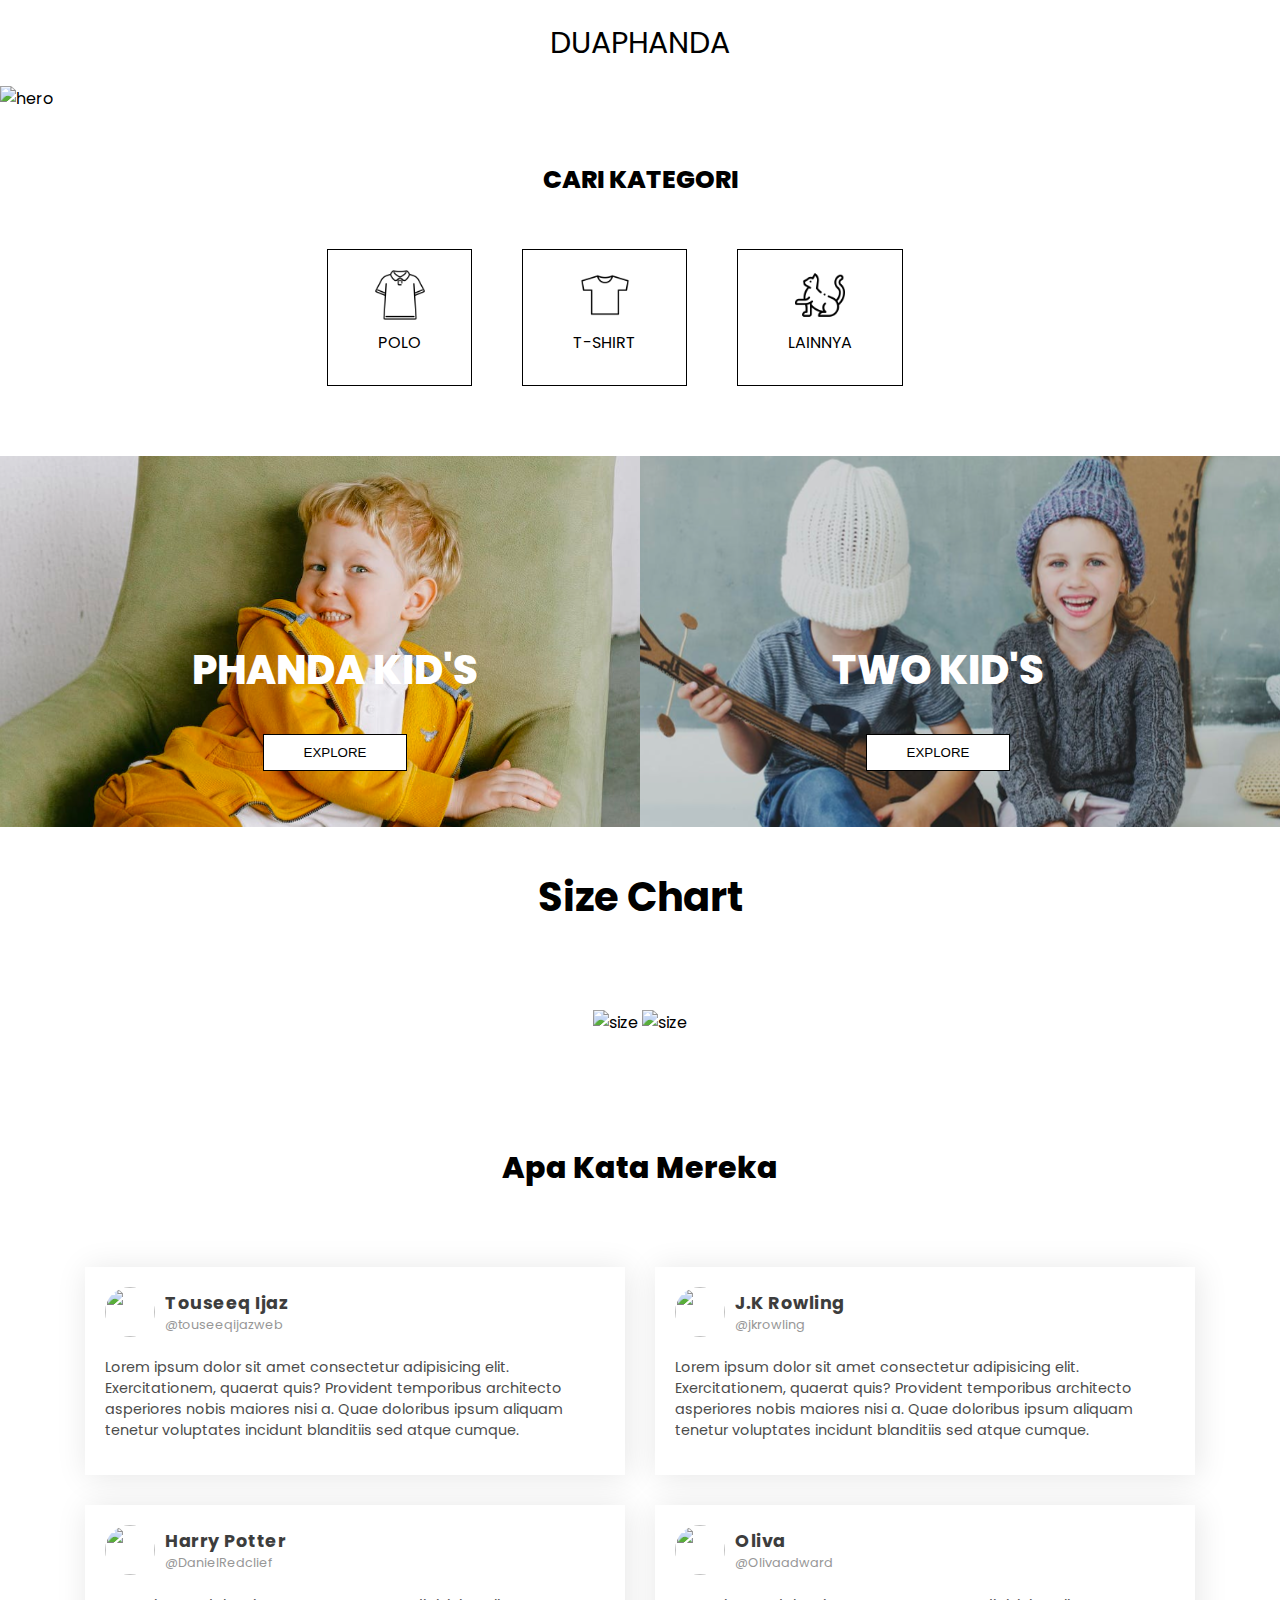
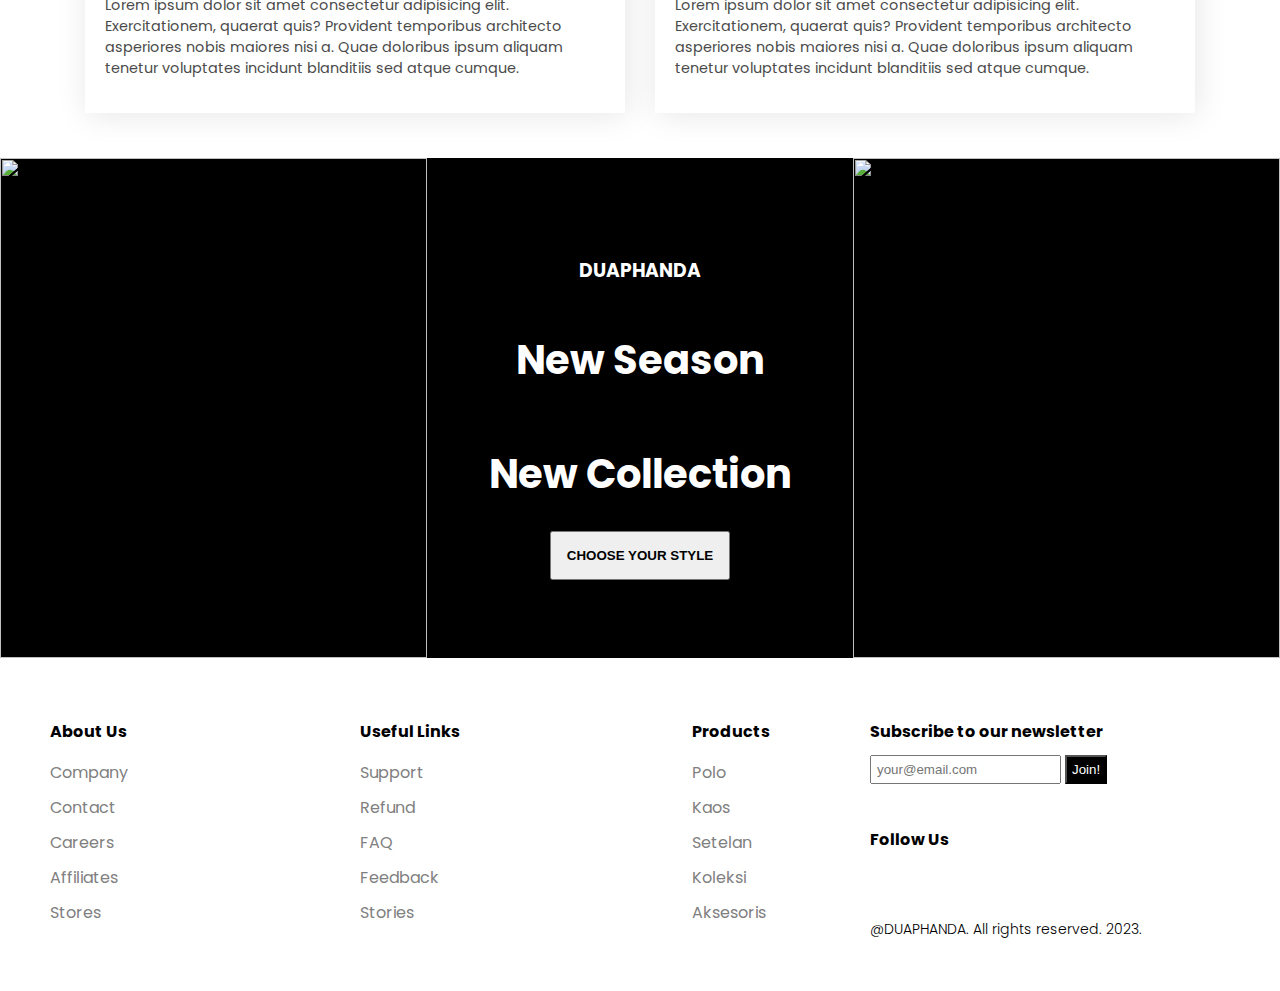
==== public/index.html @ f95400ec "change banner" ====
<!DOCTYPE html>
<html lang="en">

<head>
  <meta charset="UTF-8">
  <meta http-equiv="X-UA-Compatible" content="IE=edge">
  <meta name="viewport" content="width=device-width, initial-scale=1.0">
  <link rel="icon" type="image/png" href="./img/logo.png">
  <title>DUAPHANDA</title>
  <link rel="stylesheet" href="./app.css">
  <link rel="preconnect" href="https://fonts.googleapis.com">
  <link rel="preconnect" href="https://fonts.gstatic.com" crossorigin>
  <link href="https://fonts.googleapis.com/css2?family=Poppins:wght@100;200;300;400;500;600;700;800;900&display=swap"
    rel="stylesheet">
  <script src="https://kit.fontawesome.com/28b10db037.js" crossorigin="anonymous"></script>
</head>

<body>
  <!-- NAVBAR -->
  <section>
    <nav>
      <div class="navbar">
        <span class="nav-title">DUAPHANDA</span>
      </div>
    </nav>
  </section>

  <!-- HEADER -->
  <section>
    <header>
      <div class="hero">
        <a href="#gallery">
          <img src="./img/banner.svg" alt="hero" class="hero-img">
        </a>
      </div>
    </header>
  </section>

  <!-- CATEGORY -->
  <section>
    <div class="category">
      <span class="category-h1">CARI KATEGORI</span>
      <div class="category-wrap">
        <a href="./kategori/polo/polo.html">
          <div class="category-item">
            <img src="./img/icon/polo-shirt.png" alt="polo" class="category-img">
            <span class="category-title">POLO</span>
          </div>
        </a>
        <a href="./kategori/t-shirt/t-shirt.html">
          <div class="category-item">
            <img src="./img/icon/tshirt.png" alt="polo" class="category-img">
            <span class="category-title">T-SHIRT</span>
          </div>
        </a>
        <a href="./kategori/lainnya/lainnya.html">
          <div class="category-item">
            <img src="./img/icon/cat.png" alt="polo" class="category-img">
            <span class="category-title">LAINNYA</span>
          </div>
        </a>
      </div>
    </div>
  </section>

  <!-- GALLERY -->
  <section>
    <div class="gallery" id="gallery">
      <div class="gallery-wrap">
        <div class="gallery-1">
          <div class="btn-wrap uu">
            <h2 class="gallery-title phanda">PHANDA KID'S</h2>
            <a href="./phanda/phanda.html">
              <button class="gallery-btn">EXPLORE</button>
            </a>
          </div>
          <img src="./img/phanda.svg" alt="gallery1" class="gallery-img1">
        </div>
        <div class="gallery-1">
          <div class="btn-wrap">
            <h2 class="gallery-title two">TWO KID'S</h2>
            <a href="./twokids/twokids.html">
              <button class="gallery-btn">EXPLORE</button>
            </a>
          </div>
          <img src="./img/two.svg" alt="gallery2" class="gallery-img2">
        </div>
      </div>
    </div>
  </section>

  <section>
    <div class="size-cart">
      <h2 class="size-title">Size Chart</h2>
      <div class="size-wrap">
        <img src="http://houseofsmith.co.id/wp-content/uploads/2020/03/TEMPLATE-CHART-KAOS-1024x1024.jpg" alt="size"
          class="size-img">
        <img src="http://houseofsmith.co.id/wp-content/uploads/2020/03/TEMPLATE-CHART-KRUNECK.jpg" alt="size"
          class="size-img">
      </div>
    </div>
  </section>

  <section id="testimonials">
    <!--heading--->
    <div class="testimonial-heading">
      <h1>Apa Kata Mereka</h1>
    </div>
    <!--testimonials-box-container------>
    <div class="testimonial-box-container">
      <!--BOX-1-------------->
      <div class="testimonial-box">
        <!--top------------------------->
        <div class="box-top">
          <!--profile----->
          <div class="profile">
            <!--img---->
            <div class="profile-img">
              <img
                src="https://images.pexels.com/photos/1704488/pexels-photo-1704488.jpeg?auto=compress&cs=tinysrgb&w=1260&h=750&dpr=2" />
            </div>
            <!--name-and-username-->
            <div class="name-user">
              <strong>Touseeq Ijaz</strong>
              <span>@touseeqijazweb</span>
            </div>
          </div>
          <!--reviews------>
          <div class="reviews">
            <i class="fas fa-star"></i>
            <i class="fas fa-star"></i>
            <i class="fas fa-star"></i>
            <i class="fas fa-star"></i>
            <i class="far fa-star"></i>
            <!--Empty star-->
          </div>
        </div>
        <!--Comments---------------------------------------->
        <div class="client-comment">
          <p>Lorem ipsum dolor sit amet consectetur adipisicing elit. Exercitationem, quaerat quis? Provident
            temporibus architecto asperiores nobis maiores nisi a. Quae doloribus ipsum aliquam tenetur
            voluptates incidunt blanditiis sed atque cumque.</p>
        </div>
      </div>
      <!--BOX-2-------------->
      <div class="testimonial-box">
        <!--top------------------------->
        <div class="box-top">
          <!--profile----->
          <div class="profile">
            <!--img---->
            <div class="profile-img">
              <img
                src="https://images.pexels.com/photos/3314365/pexels-photo-3314365.jpeg?auto=compress&cs=tinysrgb&w=1260&h=750&dpr=2" />
            </div>
            <!--name-and-username-->
            <div class="name-user">
              <strong>J.K Rowling</strong>
              <span>@jkrowling</span>
            </div>
          </div>
          <!--reviews------>
          <div class="reviews">
            <i class="fas fa-star"></i>
            <i class="fas fa-star"></i>
            <i class="fas fa-star"></i>
            <i class="fas fa-star"></i>
            <i class="fas fa-star"></i>
            <!--Empty star-->
          </div>
        </div>
        <!--Comments---------------------------------------->
        <div class="client-comment">
          <p>Lorem ipsum dolor sit amet consectetur adipisicing elit. Exercitationem, quaerat quis? Provident
            temporibus architecto asperiores nobis maiores nisi a. Quae doloribus ipsum aliquam tenetur
            voluptates incidunt blanditiis sed atque cumque.</p>
        </div>
      </div>
      <!--BOX-3-------------->
      <div class="testimonial-box">
        <!--top------------------------->
        <div class="box-top">
          <!--profile----->
          <div class="profile">
            <!--img---->
            <div class="profile-img">
              <img
                src="https://images.pexels.com/photos/5902751/pexels-photo-5902751.jpeg?auto=compress&cs=tinysrgb&w=1260&h=750&dpr=2" />
            </div>
            <!--name-and-username-->
            <div class="name-user">
              <strong>Harry Potter</strong>
              <span>@DanielRedclief</span>
            </div>
          </div>
          <!--reviews------>
          <div class="reviews">
            <i class="fas fa-star"></i>
            <i class="fas fa-star"></i>
            <i class="fas fa-star"></i>
            <i class="fas fa-star"></i>
            <i class="far fa-star"></i>
            <!--Empty star-->
          </div>
        </div>
        <!--Comments---------------------------------------->
        <div class="client-comment">
          <p>Lorem ipsum dolor sit amet consectetur adipisicing elit. Exercitationem, quaerat quis? Provident
            temporibus architecto asperiores nobis maiores nisi a. Quae doloribus ipsum aliquam tenetur
            voluptates incidunt blanditiis sed atque cumque.</p>
        </div>
      </div>
      <!--BOX-4-------------->
      <div class="testimonial-box">
        <!--top------------------------->
        <div class="box-top">
          <!--profile----->
          <div class="profile">
            <!--img---->
            <div class="profile-img">
              <img
                src="https://images.pexels.com/photos/14245143/pexels-photo-14245143.jpeg?auto=compress&cs=tinysrgb&w=1260&h=750&dpr=2" />
            </div>
            <!--name-and-username-->
            <div class="name-user">
              <strong>Oliva</strong>
              <span>@Olivaadward</span>
            </div>
          </div>
          <!--reviews------>
          <div class="reviews">
            <i class="fas fa-star"></i>
            <i class="fas fa-star"></i>
            <i class="fas fa-star"></i>
            <i class="fas fa-star"></i>
            <i class="far fa-star"></i>
            <!--Empty star-->
          </div>
        </div>
        <!--Comments---------------------------------------->
        <div class="client-comment">
          <p>Lorem ipsum dolor sit amet consectetur adipisicing elit. Exercitationem, quaerat quis? Provident
            temporibus architecto asperiores nobis maiores nisi a. Quae doloribus ipsum aliquam tenetur
            voluptates incidunt blanditiis sed atque cumque.</p>
        </div>
      </div>
    </div>
  </section>

  <section>
    <div class="newSeason">
      <div class="nsItem">
        <img
          src="https://images.unsplash.com/photo-1525507119028-ed4c629a60a3?ixlib=rb-4.0.3&ixid=MnwxMjA3fDB8MHxwaG90by1wYWdlfHx8fGVufDB8fHx8&auto=format&fit=crop&w=870&q=80"
          alt="" class="nsImg">
      </div>
      <div class="nsItem">
        <h3 class="nsTitleSm">DUAPHANDA</h3>
        <h1 class="nsTitle">New Season</h1>
        <h1 class="nsTitle">New Collection</h1>
        <a href="#gallery">
          <button class="nsButton">CHOOSE YOUR STYLE</button>
        </a>
      </div>
      <div class="nsItem">
        <img
          src="https://images.unsplash.com/photo-1504198458649-3128b932f49e?ixlib=rb-4.0.3&ixid=MnwxMjA3fDB8MHxwaG90by1wYWdlfHx8fGVufDB8fHx8&auto=format&fit=crop&w=687&q=80"
          alt="" class="nsImg">
      </div>
    </div>
  </section>


  <section>
    <footer>
      <div class="footerLeft">
        <!-- <div class="footerMenu wpa">
                    <h1 class="fMenuTitle">Cotton Kids</h1>
                    <span class="fList">CottonKids merupakan produk retail fashion khusus untuk anak-anak.Didirikan oleh
                        Athakyn Group yang berlokasi di Kediri, Jawa Timur. Kami membawa konsep "katun sebagai pakaian
                        harian untuk anak-anak"
                    </span>
                </div> -->
        <div class="footerMenu">
          <h1 class="fMenuTitle">About Us</h1>
          <ul class="fList">
            <li class="fListItem">Company</li>
            <li class="fListItem">Contact</li>
            <li class="fListItem">Careers</li>
            <li class="fListItem">Affiliates</li>
            <li class="fListItem">Stores</li>
          </ul>
        </div>
        <div class="footerMenu">
          <h1 class="fMenuTitle">Useful Links</h1>
          <ul class="fList">
            <li class="fListItem">Support</li>
            <li class="fListItem">Refund</li>
            <li class="fListItem">FAQ</li>
            <li class="fListItem">Feedback</li>
            <li class="fListItem">Stories</li>
          </ul>
        </div>
        <div class="footerMenu">
          <h1 class="fMenuTitle">Products</h1>
          <ul class="fList">
            <li class="fListItem">Polo</li>
            <li class="fListItem">Kaos</li>
            <li class="fListItem">Setelan</li>
            <li class="fListItem">Koleksi</li>
            <li class="fListItem">Aksesoris</li>
          </ul>
        </div>
      </div>
      <div class="footerRight">
        <div class="footerRightMenu">
          <h1 class="fMenuTitle">Subscribe to our newsletter</h1>
          <div class="fMail">
            <input type="text" placeholder="your@email.com" class="fInput">
            <button class="fButton">Join!</button>
          </div>
        </div>
        <div class="footerRightMenu">
          <h1 class="fMenuTitle">Follow Us</h1>
          <div class="fIcons">
            <i class="fa-brands fa-facebook fIcon"></i>
            <i class="fa-brands fa-twitter fIcon"></i>
            <i class="fa-brands fa-instagram fIcon"></i>
            <i class="fa-brands fa-whatsapp fIcon"></i>
          </div>
        </div>
        <div class="footerRightMenu">
          <span class="copyright">@DUAPHANDA. All rights reserved. 2023.</span>
        </div>
      </div>
    </footer>
  </section>

  <script src="./app.js"></script>
</body>

</html>
---- public/app.css ----
html {
    scroll-behavior: smooth;
}

body {
    font-family: 'Poppins', sans-serif;
    padding: 0;
    margin: 0;
}

nav {
    background: #fff;
    color: #000;
    padding: 20px 50px;
}

a {
    text-decoration: none;
    color: #000;
}

.navbar {
    display: flex;
    align-items: center;
    justify-content: center;
}

.nav-title {
    font-weight: 400;
    font-size: 30px;
}

.hero-img {
    width: 100%;
    cursor: pointer;
    margin-top: -200px;
    z-index: 1;
}

.category {
    padding: 50px;
    text-align: center;
    margin-bottom: 20px;
}

.category-wrap {
    display: flex;
    align-items: center;
    justify-content: center;
    margin-top: 50px;
}

.category-item {
    display: flex;
    flex-direction: column;
    align-items: center;
    justify-content: center;
    padding: 20px 40px;
    border: 1px solid #000;
    margin-right: 50px;
    cursor: pointer;
}

.category-img {
    height: 50px;
    width: 50px;
}

.category-h1 {
    font-size: 25px;
    font-weight: 800;
}

.category-title {
    padding: 10px;
}

.gallery-wrap {
    display: flex;
    justify-content: space-between;
}

.gallery-img1,
.gallery-img2 {
    width: 100%;
    height: auto;
}

.btn-wrap {
    position: absolute;
    top: 40%;
    left: 30%;
    display: flex;
    flex-direction: column;
    align-items: center;
}

.gallery-btn {
    padding: 10px 40px;
    background-color: #fff;
    color: #000;
    cursor: pointer;
    border: 1px solid #000;
}

.gallery-btn:hover {
    background-color: #000;
    color: #fff;
    transition: all 0.5s ease;
}

.gallery-1 {
    position: relative;
}

.gallery-title {
    font-size: 40px;
    font-weight: 800;
    color: #fff;
}

.newSeason {
    display: flex;
}

.nsItem {
    flex: 1;
    background-color: black;
    color: white;
    display: flex;
    flex-direction: column;
    align-items: center;
    justify-content: center;
    text-align: center;
}

.nsImg {
    width: 100%;
    height: 500px;
}

.nsTitle {
    font-size: 40px;
}

.nsButton {
    padding: 15px;
    font-weight: 600;
    cursor: pointer;
}

#testimonials {
    display: flex;
    justify-content: center;
    align-items: center;
    flex-direction: column;
    width: 100%;
    margin-bottom: 30px;
}

.testimonial-heading {
    margin: 30px 0px;
    padding: 10px 20px;
    display: flex;
    flex-direction: column;
    justify-content: center;
    align-items: center;
}

.testimonial-heading h1 {
    font-size: 30px;
    font-weight: 800;
    color: #000;
}

.testimonial-heading span {
    font-size: 1.3rem;
    color: #252525;
    margin-bottom: 10px;
    letter-spacing: 2px;
    text-transform: uppercase;
}

.testimonial-box-container {
    display: flex;
    justify-content: center;
    align-items: center;
    flex-wrap: wrap;
    width: 100%;
}

.testimonial-box {
    width: 500px;
    box-shadow: 2px 2px 30px rgba(0, 0, 0, 0.1);
    background-color: #ffffff;
    padding: 20px;
    margin: 15px;
    cursor: pointer;
}

.profile-img {
    width: 50px;
    height: 50px;
    border-radius: 50%;
    overflow: hidden;
    margin-right: 10px;
}

.profile-img img {
    width: 100%;
    height: 100%;
    object-fit: cover;
    object-position: center;
}

.profile {
    display: flex;
    align-items: center;
}

.name-user {
    display: flex;
    flex-direction: column;
}

.name-user strong {
    color: #3d3d3d;
    font-size: 1.1rem;
    letter-spacing: 0.5px;
}

.name-user span {
    color: #979797;
    font-size: 0.8rem;
}

.reviews {
    color: #f9d71c;
}

.box-top {
    display: flex;
    justify-content: space-between;
    align-items: center;
    margin-bottom: 20px;
}

.client-comment p {
    font-size: 0.9rem;
    color: #4b4b4b;
}

.testimonial-box:hover {
    transform: translateY(-10px);
    transition: all ease 0.3s;
}

@media(max-width:1060px) {
    .testimonial-box {
        width: 45%;
        padding: 10px;
    }
}

@media(max-width:790px) {
    .testimonial-box {
        width: 100%;
    }

    .testimonial-heading h1 {
        font-size: 1.4rem;
    }
}

@media(max-width:340px) {
    .box-top {
        flex-wrap: wrap;
        margin-bottom: 10px;
    }

    .reviews {
        margin-top: 10px;
    }
}

::selection {
    color: #ffffff;
    background-color: #252525;
}


footer {
    display: flex;
}

.footerLeft {
    flex: 2;
    display: flex;
    justify-content: space-between;
    padding: 50px;
    width: 100px;
}

.wpa {
    width: 40%;
}

.fMenuTitle {
    font-size: 16px;
}

.fList {
    padding: 0;
    list-style: none;
}

.fListItem {
    margin-bottom: 10px;
    color: gray;
    cursor: pointer;
}

.footerRight {
    flex: 1;
    padding: 50px;
    display: flex;
    flex-direction: column;
    justify-content: space-between;
}

.fInput {
    padding: 5px;
}

.fButton {
    padding: 5px;
    background-color: black;
    color: white;
}

.fIcons {
    display: flex;
}

.fIcon {
    width: 20px;
    height: 20px;
    margin-right: 10px;
}

.copyright {
    font-weight: 300;
    font-size: 14px;
}

.size-img {
    width: 600px;
    height: 600px;
}

.size-title {
    font-size: 40px;
}

.size-wrap {
    padding: 50px;
}

.size-cart {
    align-items: center;
    text-align: center;
}

/* MEDIA QUERY */
@media screen and (max-width:480px) {
    nav {
        padding: 10px;
        position: fixed;
        top: 0;
        left: 0;
        width: 100%;
        z-index: 9999;
    }

    .nav-title {
        font-size: 20px;
    }

    .hero-img {
        margin-top: 40px;
    }

    .category {
        text-align: center;
    }

    .category-h1 {
        font-size: 20px;
        font-weight: 800;
    }

    .category-wrap {
        display: grid;
        grid-template-columns: 1fr;
        align-items: center;
        justify-content: center;
        width: 100%;
        margin-top: 0;
    }

    .category-img {
        height: 40px;
        width: 40px;
    }

    .category-item {
        padding: 15px;
        margin-top: 20px;
        margin-right: 0;
    }

    .gallery-wrap {
        display: flex;
        flex-direction: column;
    }

    .gallery-title,
    .size-title {
        font-size: 30px;
    }

    .btn-wrap {
        top: 20%;
    }

    .uu {
        left: 23%;
    }

    .size-img {
        width: 300px;
        height: 300px;
    }

    .newSeason {
        flex-direction: column;
    }

    .nsItem:nth-child(2) {
        padding: 50px;
    }

    footer {
        flex-direction: column;
        align-items: center;
    }

    .footerLeft {
        padding: 20px;
        width: 90%;
    }

    .footerRight {
        padding: 20px;
        width: 90%;
        align-items: center;
        background-color: whitesmoke;
    }
}
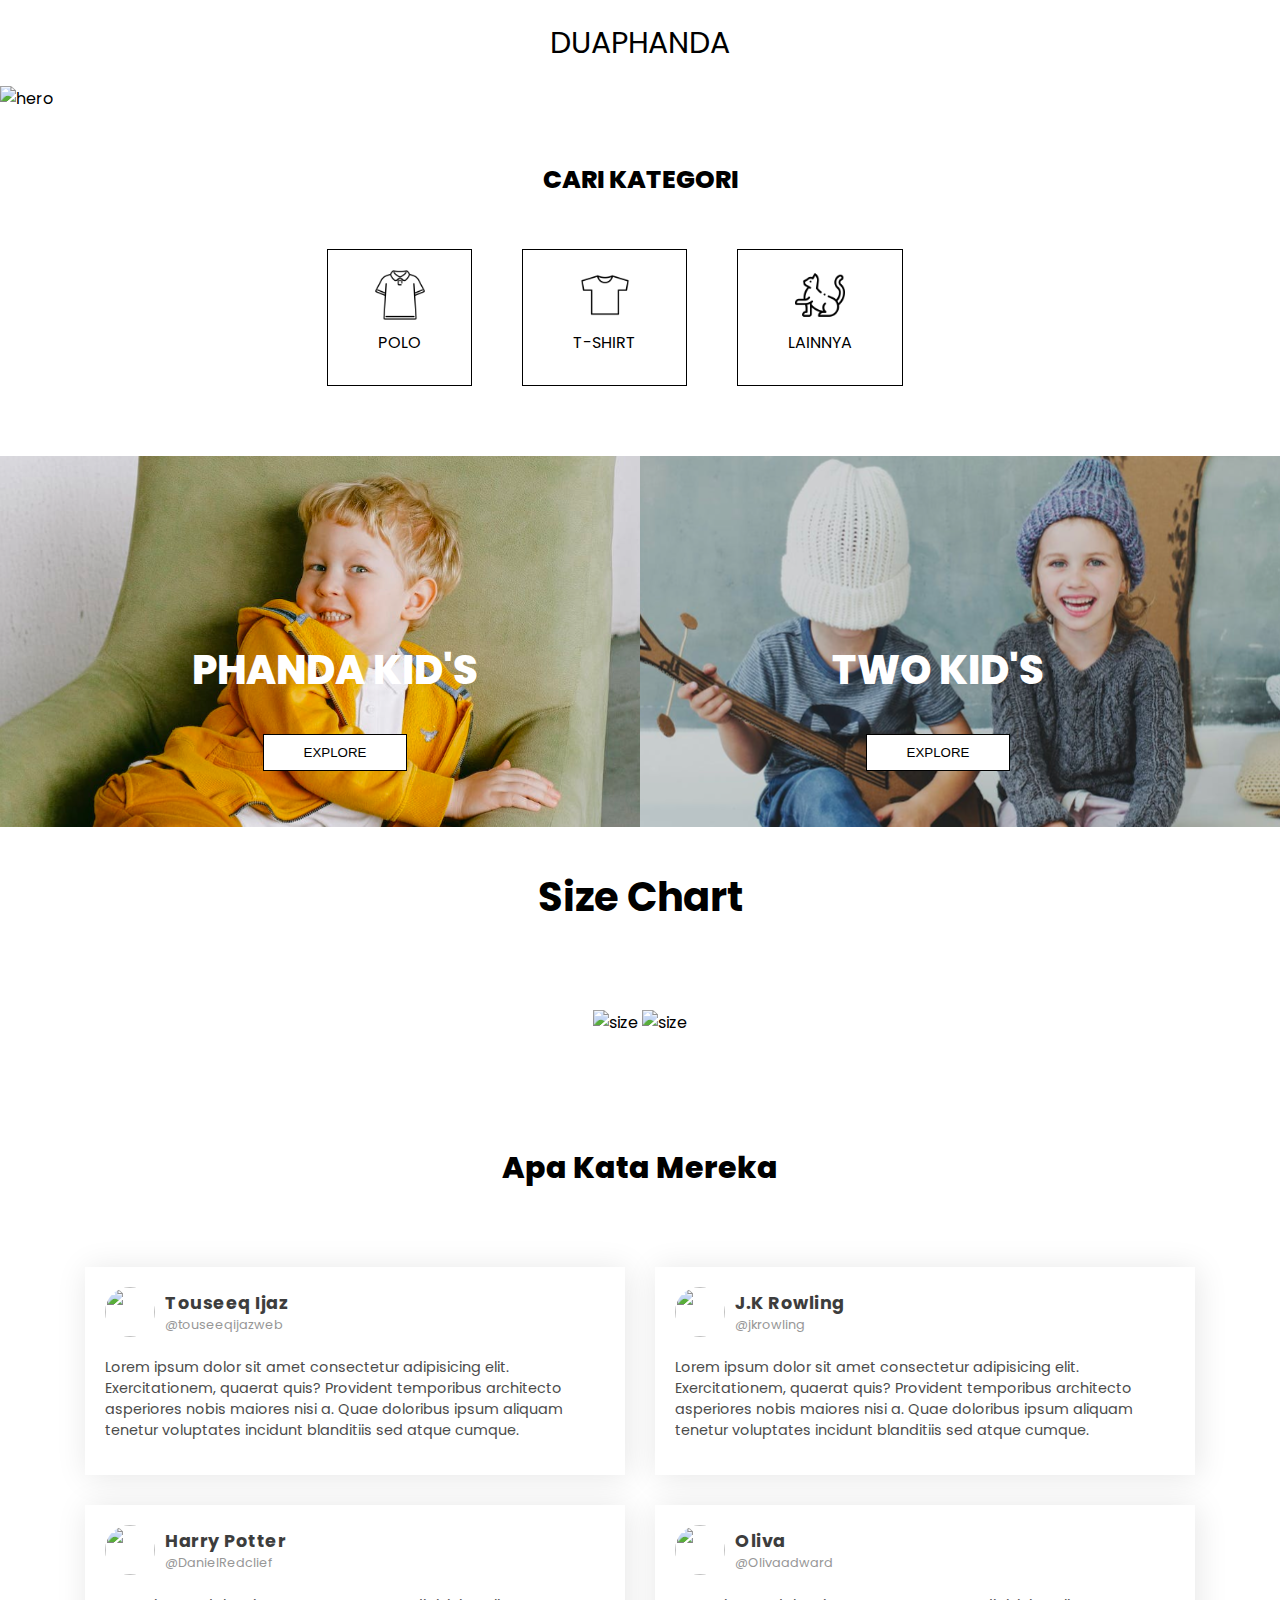
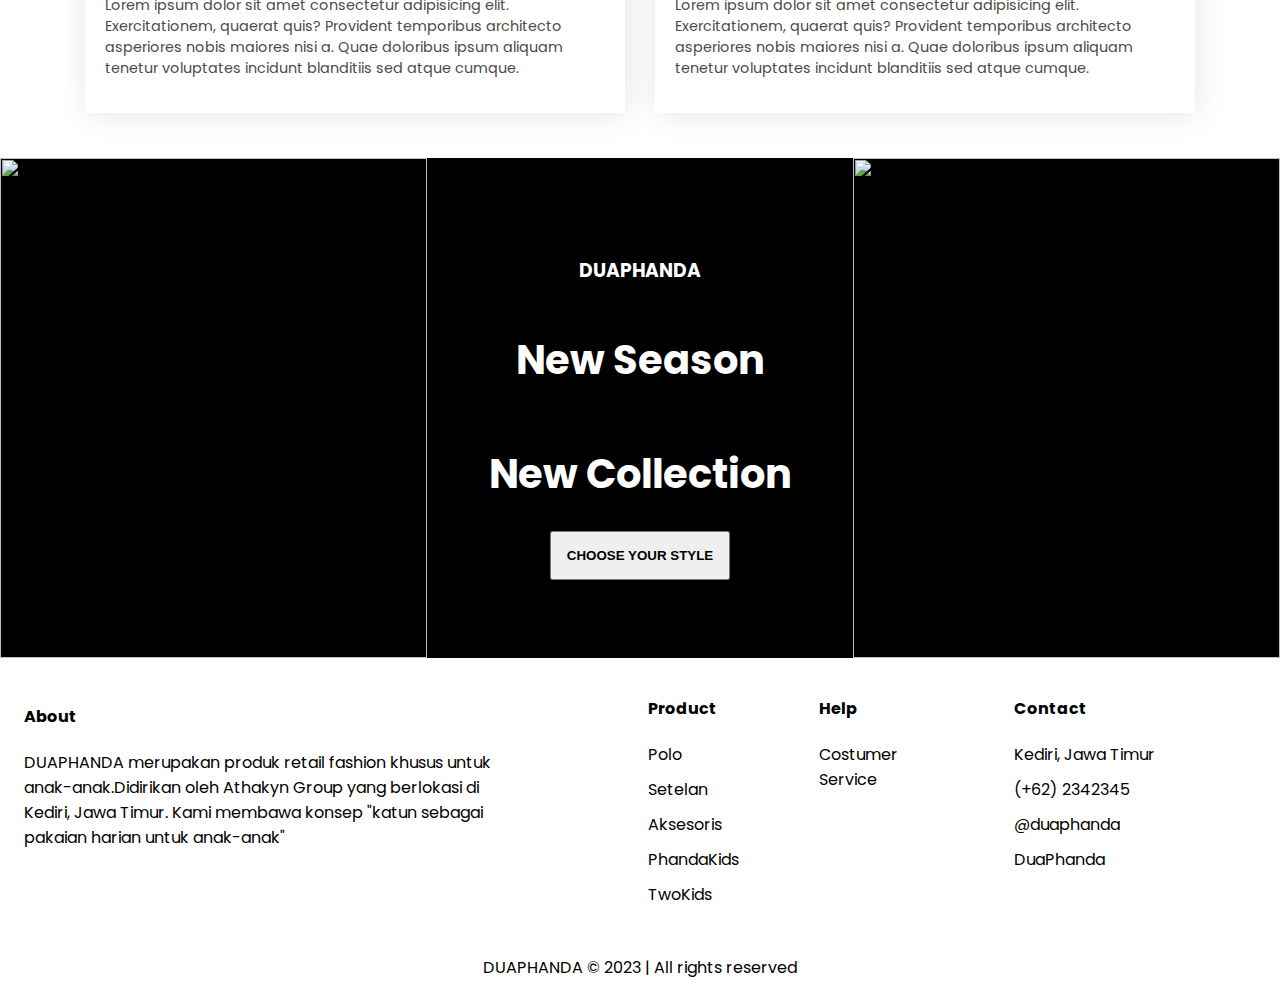
==== commit 7fce6faf: "change footer" ====
--- a/public/index.html
+++ b/public/index.html
@@ -271,17 +271,17 @@
   </section>
 
 
-  <section>
-    <footer>
-      <div class="footerLeft">
-        <!-- <div class="footerMenu wpa">
+  <!-- <section>
+    <footer> -->
+      <!-- <div class="footerLeft"> -->
+      <!-- <div class="footerMenu wpa">
                     <h1 class="fMenuTitle">Cotton Kids</h1>
                     <span class="fList">CottonKids merupakan produk retail fashion khusus untuk anak-anak.Didirikan oleh
                         Athakyn Group yang berlokasi di Kediri, Jawa Timur. Kami membawa konsep "katun sebagai pakaian
                         harian untuk anak-anak"
                     </span>
                 </div> -->
-        <div class="footerMenu">
+      <!-- <div class="footerMenu">
           <h1 class="fMenuTitle">About Us</h1>
           <ul class="fList">
             <li class="fListItem">Company</li>
@@ -332,9 +332,86 @@
         <div class="footerRightMenu">
           <span class="copyright">@DUAPHANDA. All rights reserved. 2023.</span>
         </div>
+      </div> -->
+      <!-- <div class="footerr">
+
+        <div class="footer-item1">
+          <h1 class="footer-title">Tentang Kami</h1>
+          <span class="footer-desc">
+            DUAPHANDA merupakan produk retail fashion khusus untuk anak-anak.Didirikan oleh
+            Athakyn Group yang berlokasi di Kediri, Jawa Timur. Kami membawa konsep "katun sebagai pakaian
+            harian untuk anak-anak"
+          </span>
+        </div>
+
+        <div class="footer-item">
+          <h1 class="footer-title">Product</h1>
+          <ul class="f-list">
+            <li class="f-item">Polo</li>
+            <li class="f-item">Setelan</li>
+            <li class="f-item">Aksesoris</li>
+            <li class="f-item">TwoKids</li>
+            <li class="f-item">PhandaKids</li>
+          </ul>
+        </div>
+
+        <div class="footer-item">
+          <h1 class="footer-title">Kontak</h1>
+          <ul class="f-list">
+            <li class="f-item">Instagram</li>
+            <li class="f-item">Facebook</li>
+            <li class="f-item">Tiktok</li>
+          </ul>
+        </div>
+
       </div>
     </footer>
-  </section>
+  </section> -->
+
+  <section>
+    <footer>
+      <div class="container">
+        <div class="row">
+          <div class="col-4">
+            <h4>About</h4>
+            <p> DUAPHANDA merupakan produk retail fashion khusus untuk anak-anak.Didirikan oleh
+              Athakyn Group yang berlokasi di Kediri, Jawa Timur. Kami membawa konsep "katun sebagai pakaian
+              harian untuk anak-anak"</p>
+          </div>
+          <div class="col-wrap">
+            <div class="col-2 m-2">
+              <h4>Product</h4>
+              <ul class="f-list">
+                <li f-itemm>Polo</li>
+                <li f-itemm>Setelan</li>
+                <li f-itemm>Aksesoris</li>
+                <li f-itemm>PhandaKids</li>
+                <li f-itemm>TwoKids</li>
+              </ul>
+            </div>
+            <div class="col-2 m-2 ml-2">
+              <h4>Help</h4>
+              <ul class="f-list">
+                <li f-itemm>Costumer Service</li>
+              </ul>
+            </div>
+          </div>
+          <div class="col-2 m-2">
+            <h4>Contact</h4>
+            <ul class="f-list">
+              <li f-itemm><i class="fa-sharp fa-solid fa-location-dot"></i> <span class="foot-txt">Kediri, Jawa Timur</span></li>
+              <li f-itemm><i class="fa-brands fa-whatsapp"></i> <span class="foot-txt">(+62) 2342345</span></li>
+              <li f-itemm><i class="fa-brands fa-instagram"></i> <span class="foot-txt">@duaphanda</span></li>
+              <li f-itemm><i class="fa-brands fa-facebook"></i> <span class="foot-txt">DuaPhanda</span></li>
+            </ul>
+          </div>
+        </div>
+      </div>
+    </footer>
+  </section>
+  <div class="copy-r">
+    <p>DUAPHANDA &copy; 2023 | All rights reserved</p>
+  </div>
 
   <script src="./app.js"></script>
 </body>
--- a/public/app.css
+++ b/public/app.css
@@ -17,6 +17,14 @@
 a {
     text-decoration: none;
     color: #000;
+}
+
+ul {
+    list-style: none;
+}
+
+li {
+    margin-bottom: 10px;
 }
 
 .navbar {
@@ -289,16 +297,16 @@
 }
 
 
-footer {
-    display: flex;
-}
-
-.footerLeft {
+/* footer {
+    display: flex;
+} */
+
+/* .footerLeft {
     flex: 2;
     display: flex;
     justify-content: space-between;
     padding: 50px;
-    width: 100px;
+    width: 50px;
 }
 
 .wpa {
@@ -351,6 +359,66 @@
 .copyright {
     font-weight: 300;
     font-size: 14px;
+} */
+
+/* .footerr {
+    padding: 50px 50px 80px;
+    display: flex;
+    justify-content: space-between;
+}
+
+.footer-item1 {
+    width: 33%;
+}
+
+.f-list{
+    padding: 0;
+} */
+
+
+footer {
+    background-color: #fff;
+    color: #000;
+    padding: 1em;
+}
+
+.container {
+    width: 100%;
+    margin: 0 auto;
+}
+
+.row {
+    width: 100%;
+    display: flex;
+    flex-wrap: wrap;
+    justify-content: space-between;
+}
+
+.col-wrap {
+    display: flex;
+    width: 20%;
+    justify-content: space-between;
+    flex-basis: 20%;
+}
+
+.col-2 {
+    flex-basis: 20%;
+    padding: 0;
+}
+
+.col-4 {
+    flex-basis: 40%;
+    padding: 0.5em;
+}
+
+.copy-r {
+    width: 100%;
+    text-align: center;
+    color: #000;
+}
+
+.f-list {
+    padding: 0;
 }
 
 .size-img {
@@ -450,7 +518,7 @@
         padding: 50px;
     }
 
-    footer {
+    /* footer {
         flex-direction: column;
         align-items: center;
     }
@@ -465,5 +533,31 @@
         width: 90%;
         align-items: center;
         background-color: whitesmoke;
+    } */
+    .container {
+        max-width: 100%;
+        padding: 0;
+    }
+
+    .col-2,
+    .col-4 {
+        flex-basis: 100%;
+    }
+
+    .col-wrap {
+        display: flex;
+        justify-content: space-between;
+    }
+
+    .m-2 {
+        padding: 0.5em;
+    }
+
+    .ml-2 {
+        margin-left: 50px;
+    }
+
+    .foot-txt {
+        margin-left: 10px;
     }
 }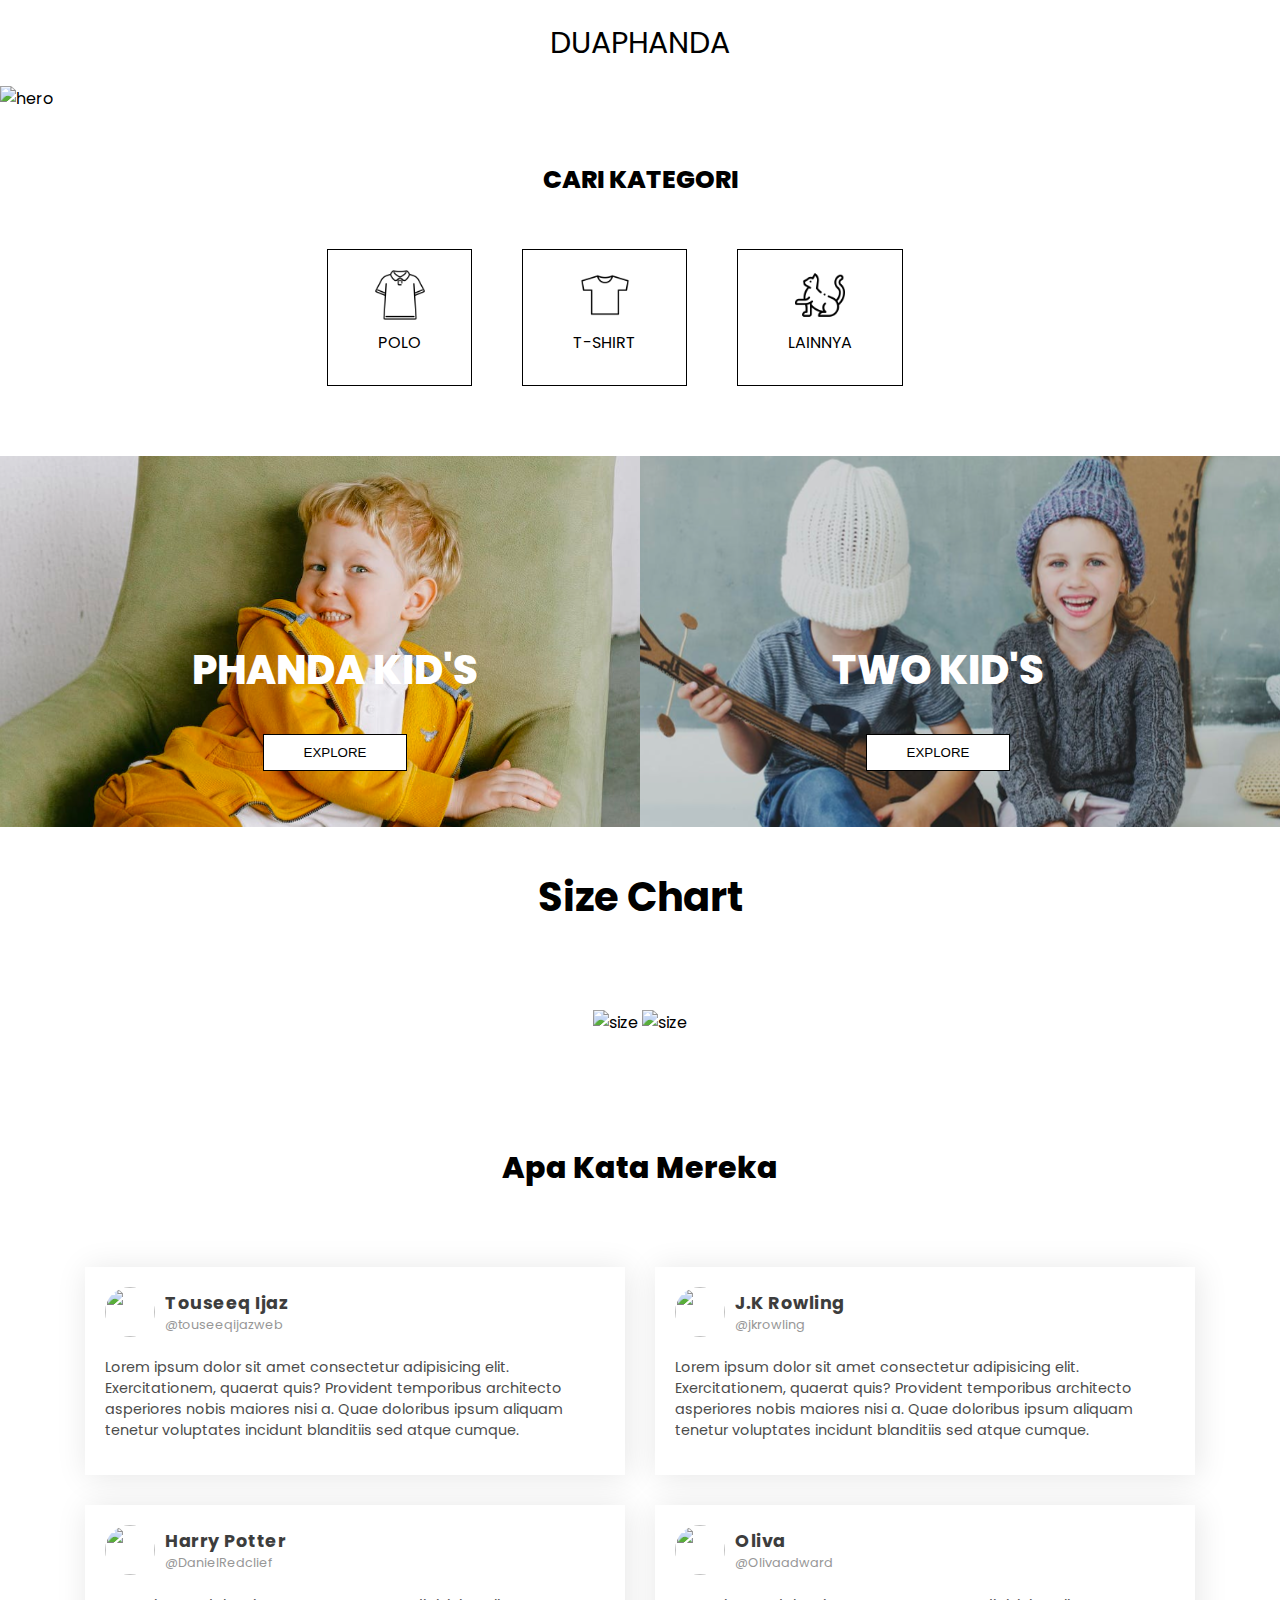
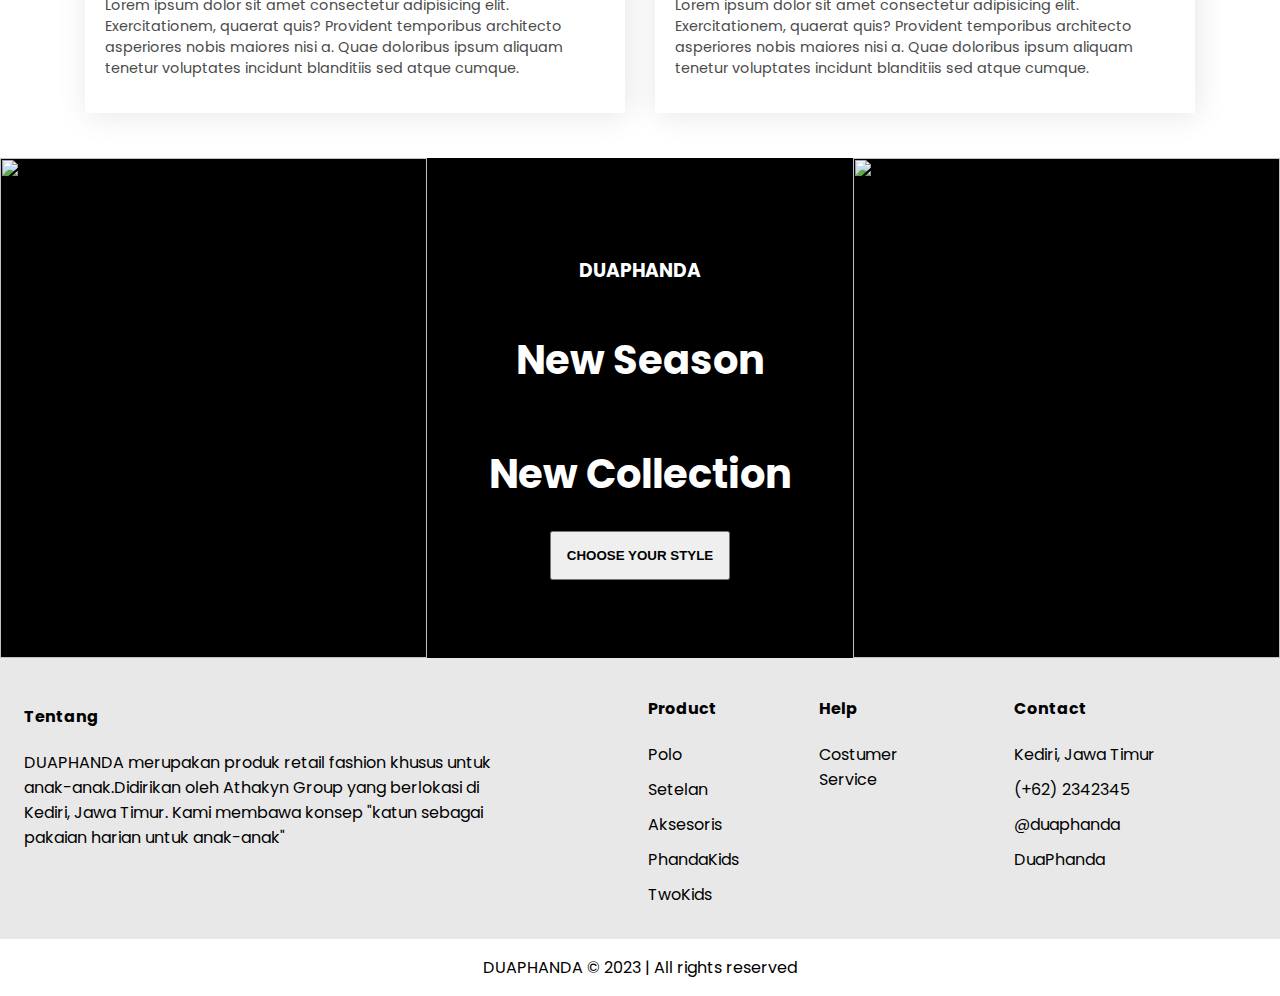
==== commit 2070acbf: "adjust footer styling" ====
--- a/public/index.html
+++ b/public/index.html
@@ -373,7 +373,7 @@
       <div class="container">
         <div class="row">
           <div class="col-4">
-            <h4>About</h4>
+            <h4>Tentang</h4>
             <p> DUAPHANDA merupakan produk retail fashion khusus untuk anak-anak.Didirikan oleh
               Athakyn Group yang berlokasi di Kediri, Jawa Timur. Kami membawa konsep "katun sebagai pakaian
               harian untuk anak-anak"</p>
--- a/public/app.css
+++ b/public/app.css
@@ -377,7 +377,7 @@
 
 
 footer {
-    background-color: #fff;
+    background-color: #e8e8e8;
     color: #000;
     padding: 1em;
 }
@@ -419,6 +419,7 @@
 
 .f-list {
     padding: 0;
+    cursor: pointer;
 }
 
 .size-img {
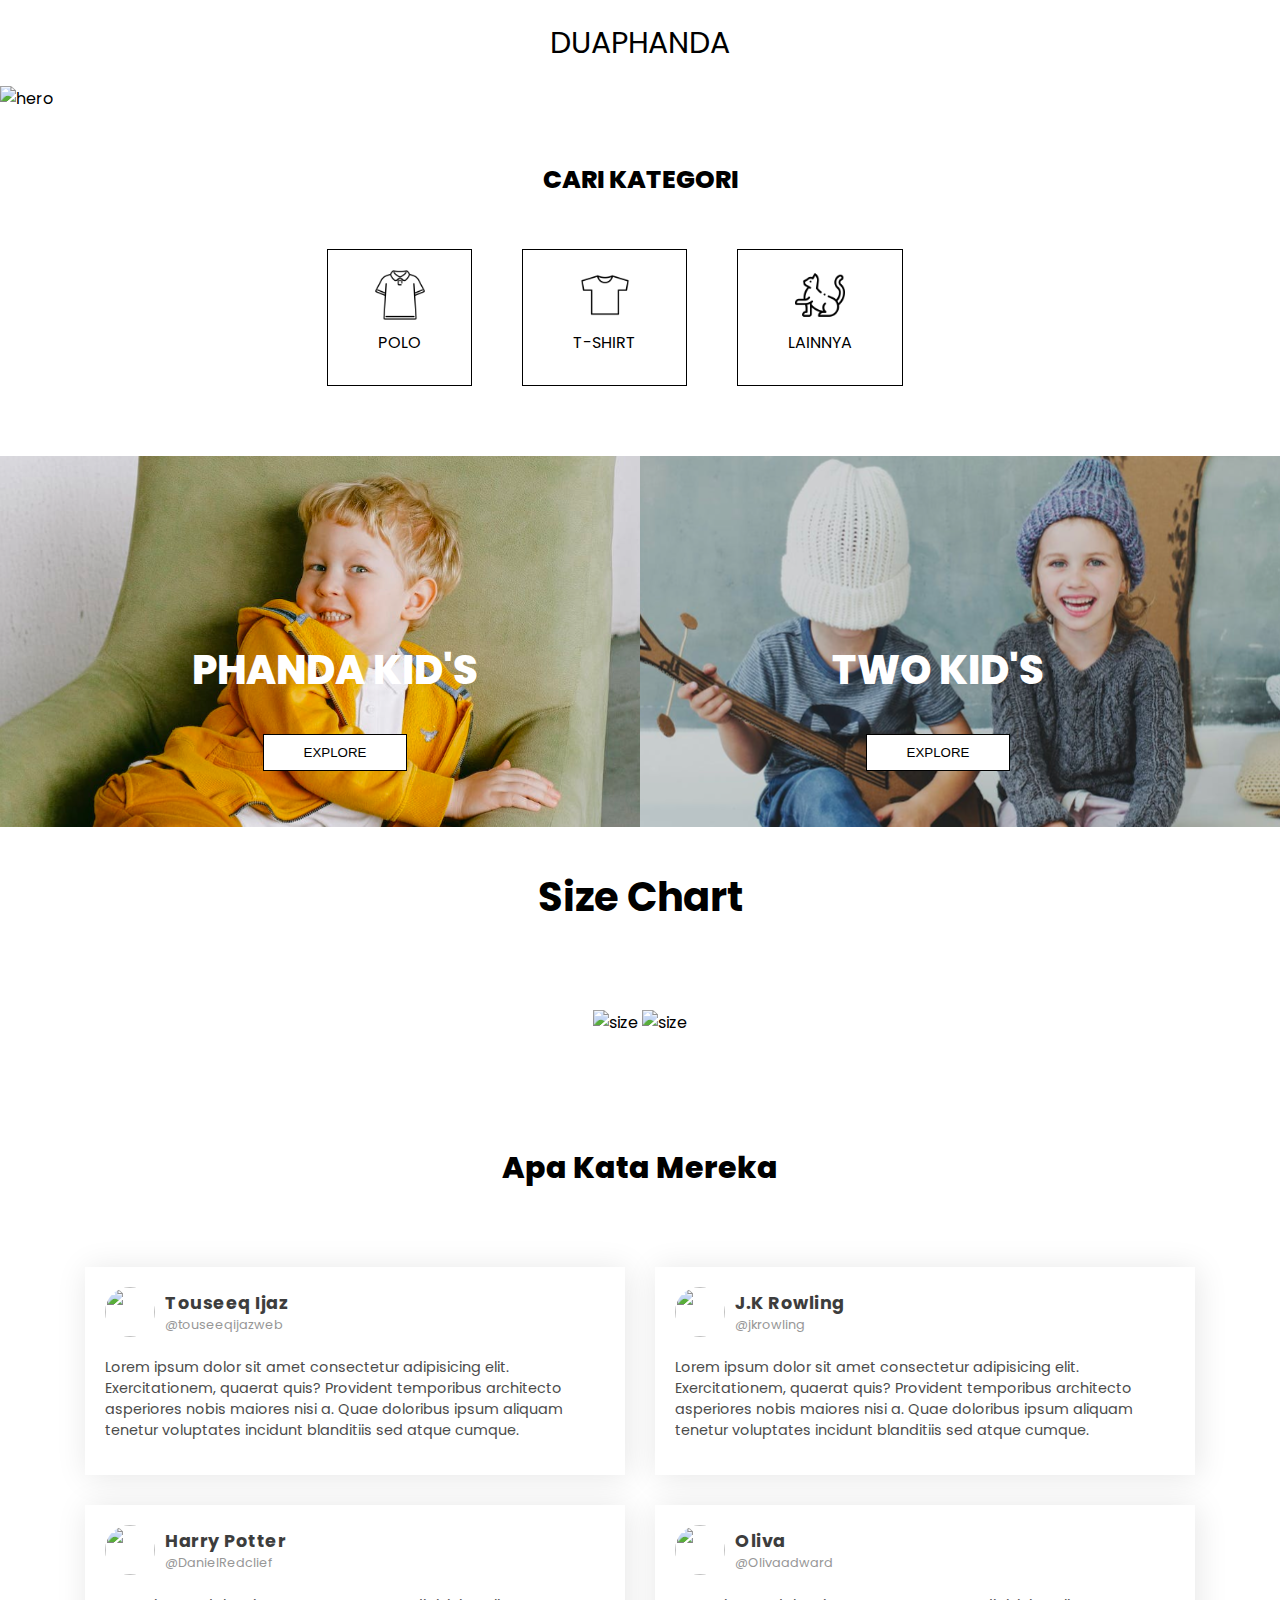
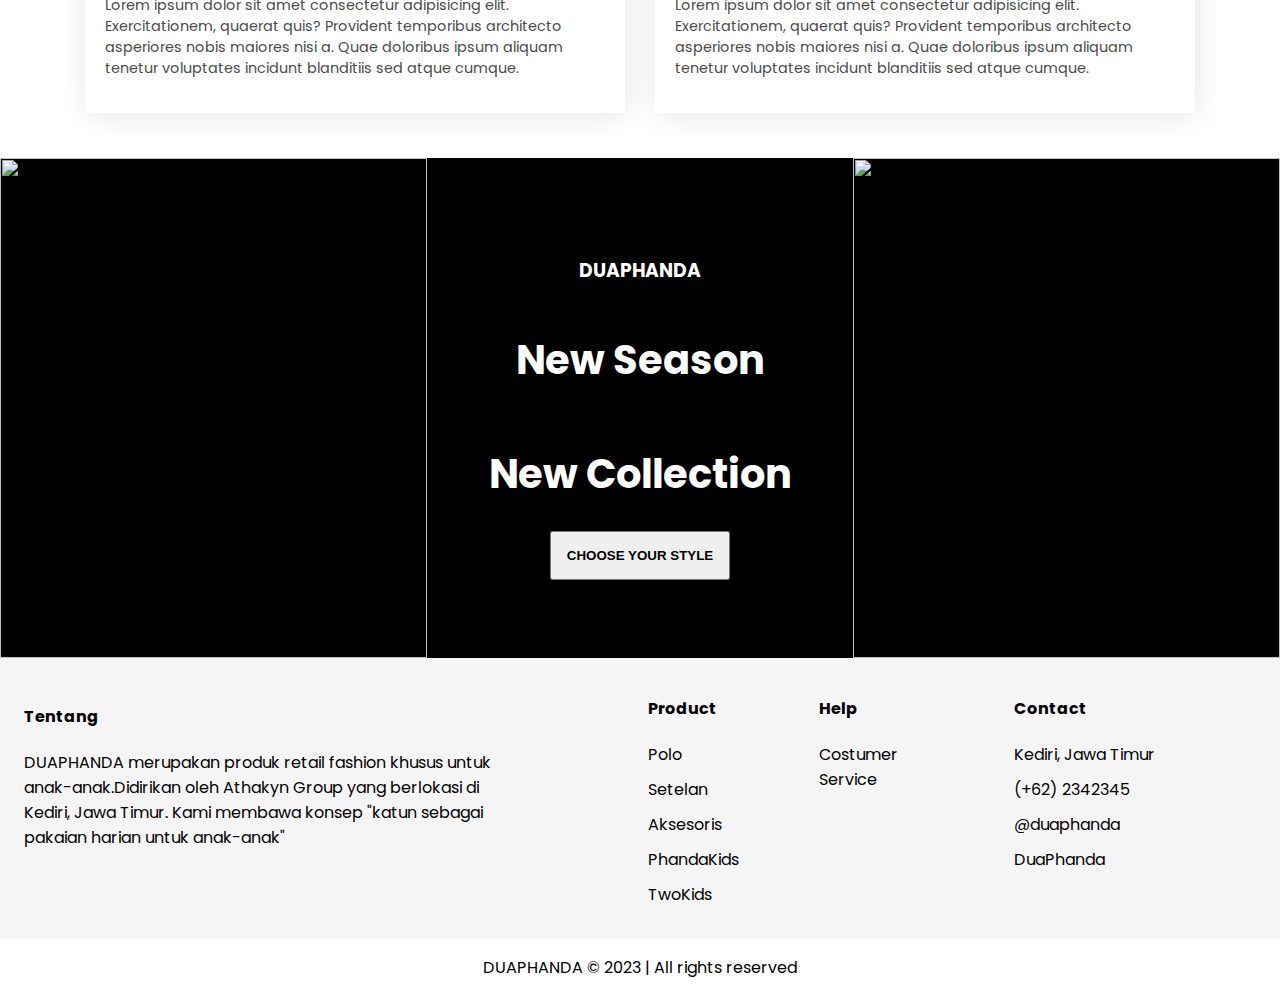
==== commit bc76e0a9: "adjust footer styling" ====
--- a/public/index.html
+++ b/public/index.html
@@ -270,107 +270,9 @@
     </div>
   </section>
 
-
-  <!-- <section>
-    <footer> -->
-      <!-- <div class="footerLeft"> -->
-      <!-- <div class="footerMenu wpa">
-                    <h1 class="fMenuTitle">Cotton Kids</h1>
-                    <span class="fList">CottonKids merupakan produk retail fashion khusus untuk anak-anak.Didirikan oleh
-                        Athakyn Group yang berlokasi di Kediri, Jawa Timur. Kami membawa konsep "katun sebagai pakaian
-                        harian untuk anak-anak"
-                    </span>
-                </div> -->
-      <!-- <div class="footerMenu">
-          <h1 class="fMenuTitle">About Us</h1>
-          <ul class="fList">
-            <li class="fListItem">Company</li>
-            <li class="fListItem">Contact</li>
-            <li class="fListItem">Careers</li>
-            <li class="fListItem">Affiliates</li>
-            <li class="fListItem">Stores</li>
-          </ul>
-        </div>
-        <div class="footerMenu">
-          <h1 class="fMenuTitle">Useful Links</h1>
-          <ul class="fList">
-            <li class="fListItem">Support</li>
-            <li class="fListItem">Refund</li>
-            <li class="fListItem">FAQ</li>
-            <li class="fListItem">Feedback</li>
-            <li class="fListItem">Stories</li>
-          </ul>
-        </div>
-        <div class="footerMenu">
-          <h1 class="fMenuTitle">Products</h1>
-          <ul class="fList">
-            <li class="fListItem">Polo</li>
-            <li class="fListItem">Kaos</li>
-            <li class="fListItem">Setelan</li>
-            <li class="fListItem">Koleksi</li>
-            <li class="fListItem">Aksesoris</li>
-          </ul>
-        </div>
-      </div>
-      <div class="footerRight">
-        <div class="footerRightMenu">
-          <h1 class="fMenuTitle">Subscribe to our newsletter</h1>
-          <div class="fMail">
-            <input type="text" placeholder="your@email.com" class="fInput">
-            <button class="fButton">Join!</button>
-          </div>
-        </div>
-        <div class="footerRightMenu">
-          <h1 class="fMenuTitle">Follow Us</h1>
-          <div class="fIcons">
-            <i class="fa-brands fa-facebook fIcon"></i>
-            <i class="fa-brands fa-twitter fIcon"></i>
-            <i class="fa-brands fa-instagram fIcon"></i>
-            <i class="fa-brands fa-whatsapp fIcon"></i>
-          </div>
-        </div>
-        <div class="footerRightMenu">
-          <span class="copyright">@DUAPHANDA. All rights reserved. 2023.</span>
-        </div>
-      </div> -->
-      <!-- <div class="footerr">
-
-        <div class="footer-item1">
-          <h1 class="footer-title">Tentang Kami</h1>
-          <span class="footer-desc">
-            DUAPHANDA merupakan produk retail fashion khusus untuk anak-anak.Didirikan oleh
-            Athakyn Group yang berlokasi di Kediri, Jawa Timur. Kami membawa konsep "katun sebagai pakaian
-            harian untuk anak-anak"
-          </span>
-        </div>
-
-        <div class="footer-item">
-          <h1 class="footer-title">Product</h1>
-          <ul class="f-list">
-            <li class="f-item">Polo</li>
-            <li class="f-item">Setelan</li>
-            <li class="f-item">Aksesoris</li>
-            <li class="f-item">TwoKids</li>
-            <li class="f-item">PhandaKids</li>
-          </ul>
-        </div>
-
-        <div class="footer-item">
-          <h1 class="footer-title">Kontak</h1>
-          <ul class="f-list">
-            <li class="f-item">Instagram</li>
-            <li class="f-item">Facebook</li>
-            <li class="f-item">Tiktok</li>
-          </ul>
-        </div>
-
-      </div>
-    </footer>
-  </section> -->
-
   <section>
     <footer>
-      <div class="container">
+      <div class="containerr">
         <div class="row">
           <div class="col-4">
             <h4>Tentang</h4>
--- a/public/app.css
+++ b/public/app.css
@@ -296,93 +296,13 @@
     background-color: #252525;
 }
 
-
-/* footer {
-    display: flex;
-} */
-
-/* .footerLeft {
-    flex: 2;
-    display: flex;
-    justify-content: space-between;
-    padding: 50px;
-    width: 50px;
-}
-
-.wpa {
-    width: 40%;
-}
-
-.fMenuTitle {
-    font-size: 16px;
-}
-
-.fList {
-    padding: 0;
-    list-style: none;
-}
-
-.fListItem {
-    margin-bottom: 10px;
-    color: gray;
-    cursor: pointer;
-}
-
-.footerRight {
-    flex: 1;
-    padding: 50px;
-    display: flex;
-    flex-direction: column;
-    justify-content: space-between;
-}
-
-.fInput {
-    padding: 5px;
-}
-
-.fButton {
-    padding: 5px;
-    background-color: black;
-    color: white;
-}
-
-.fIcons {
-    display: flex;
-}
-
-.fIcon {
-    width: 20px;
-    height: 20px;
-    margin-right: 10px;
-}
-
-.copyright {
-    font-weight: 300;
-    font-size: 14px;
-} */
-
-/* .footerr {
-    padding: 50px 50px 80px;
-    display: flex;
-    justify-content: space-between;
-}
-
-.footer-item1 {
-    width: 33%;
-}
-
-.f-list{
-    padding: 0;
-} */
-
-
 footer {
-    background-color: #e8e8e8;
+    background-color: whitesmoke;
     color: #000;
     padding: 1em;
 }
 
-.container {
+.containerr {
     width: 100%;
     margin: 0 auto;
 }
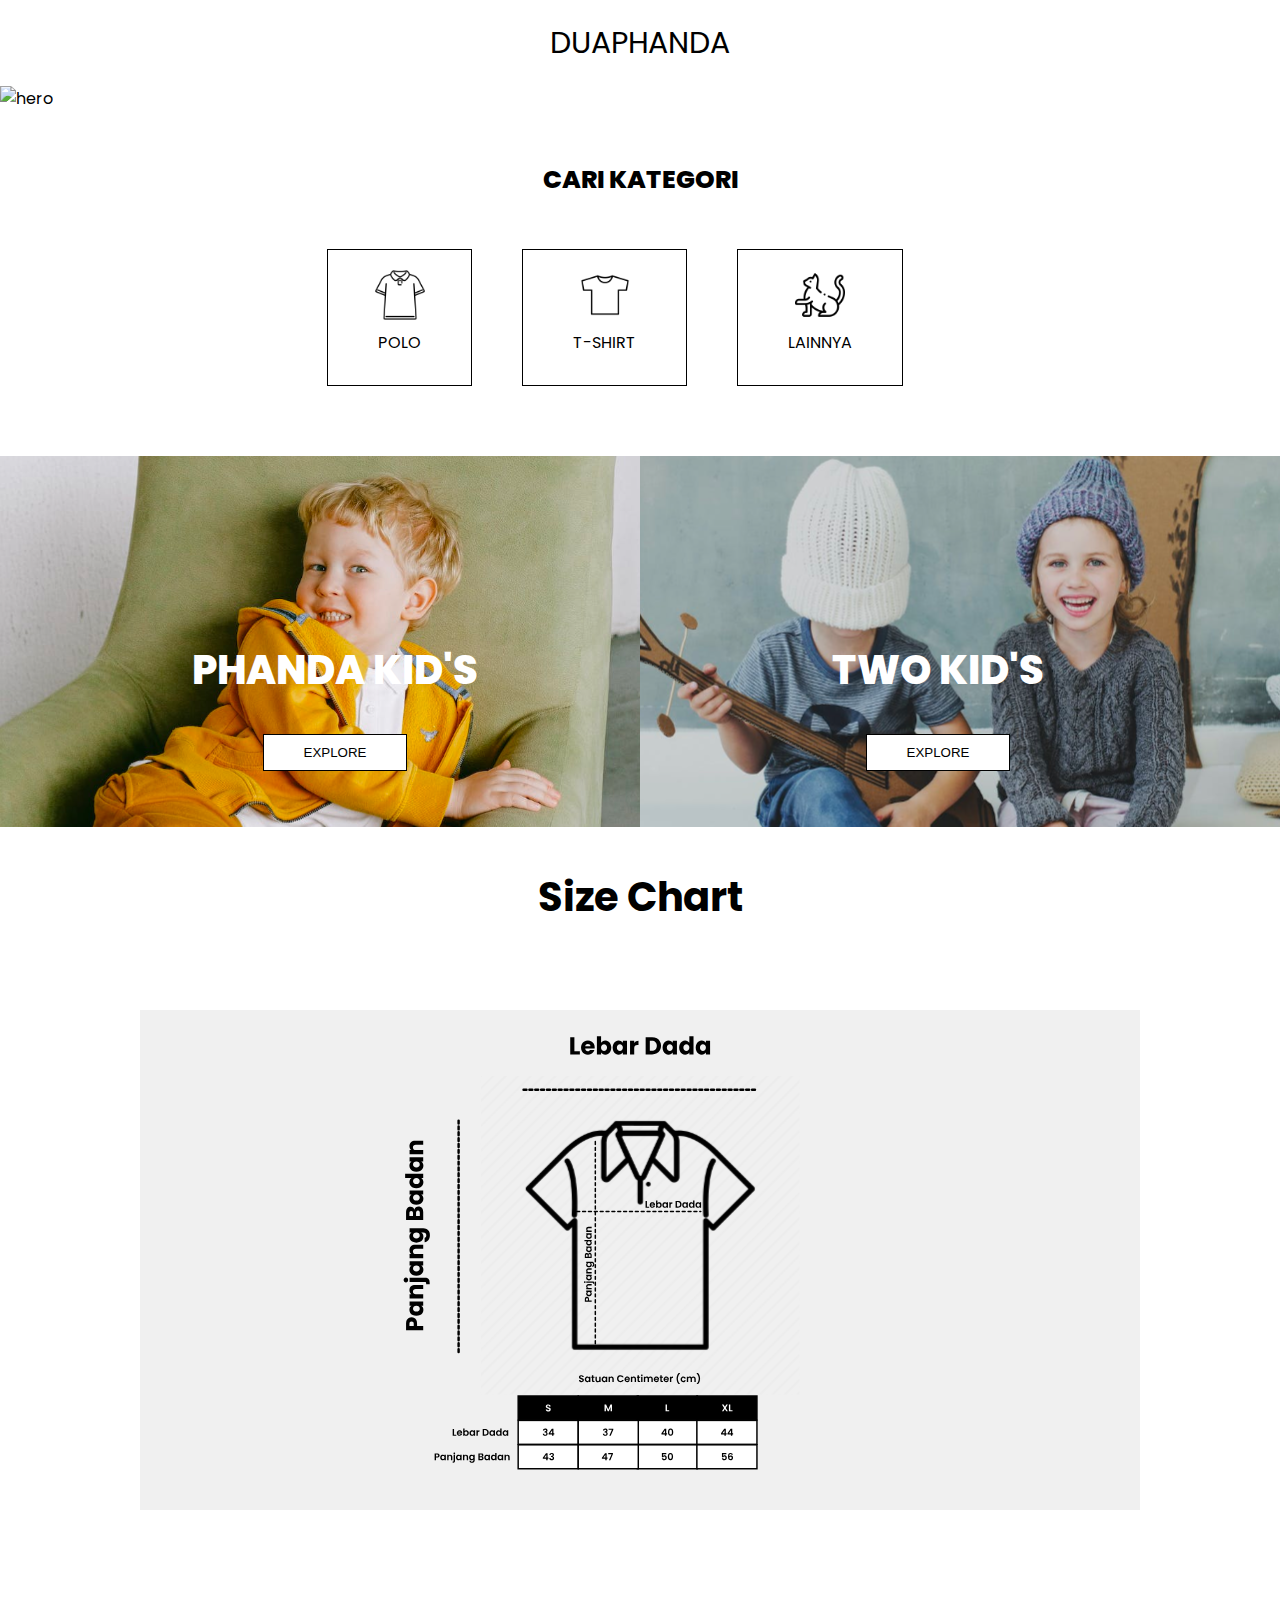
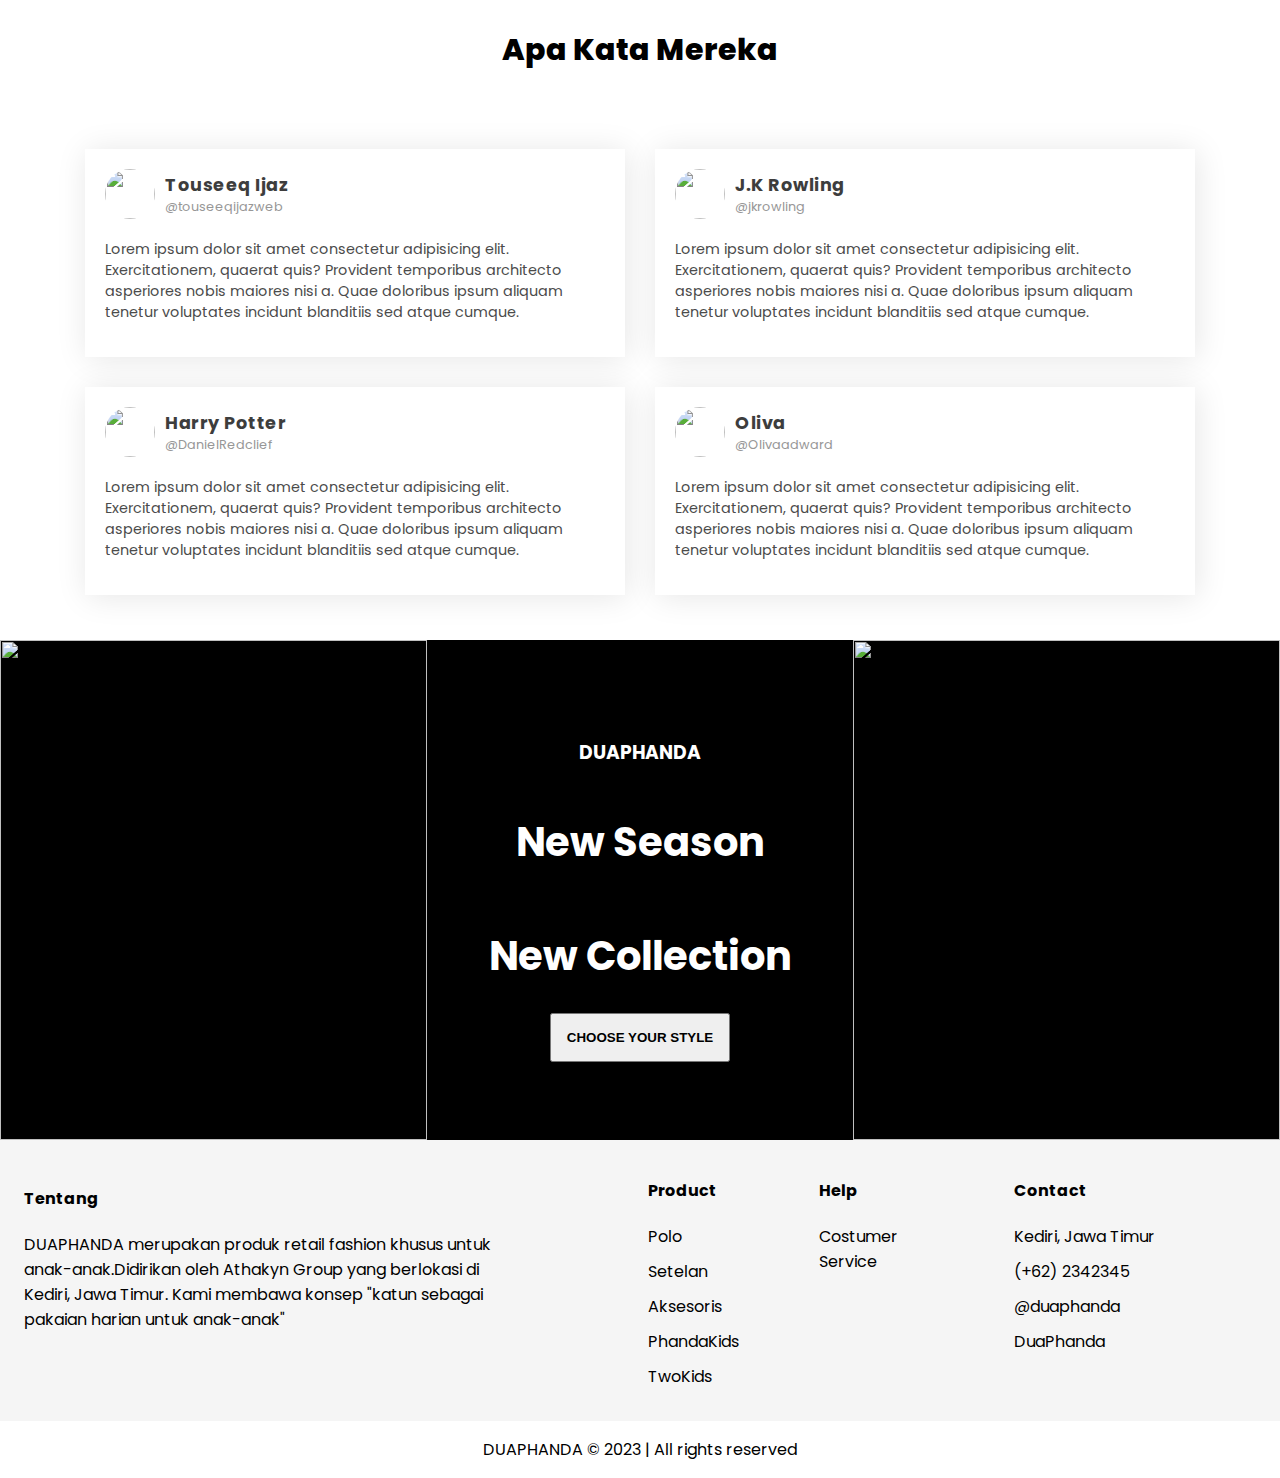
==== commit 5a331210: "change size cart" ====
--- a/public/index.html
+++ b/public/index.html
@@ -16,303 +16,305 @@
 </head>
 
 <body>
-  <!-- NAVBAR -->
-  <section>
-    <nav>
-      <div class="navbar">
-        <span class="nav-title">DUAPHANDA</span>
-      </div>
-    </nav>
-  </section>
-
-  <!-- HEADER -->
-  <section>
-    <header>
-      <div class="hero">
-        <a href="#gallery">
-          <img src="./img/banner.svg" alt="hero" class="hero-img">
-        </a>
-      </div>
-    </header>
-  </section>
-
-  <!-- CATEGORY -->
-  <section>
-    <div class="category">
-      <span class="category-h1">CARI KATEGORI</span>
-      <div class="category-wrap">
-        <a href="./kategori/polo/polo.html">
-          <div class="category-item">
-            <img src="./img/icon/polo-shirt.png" alt="polo" class="category-img">
-            <span class="category-title">POLO</span>
-          </div>
-        </a>
-        <a href="./kategori/t-shirt/t-shirt.html">
-          <div class="category-item">
-            <img src="./img/icon/tshirt.png" alt="polo" class="category-img">
-            <span class="category-title">T-SHIRT</span>
-          </div>
-        </a>
-        <a href="./kategori/lainnya/lainnya.html">
-          <div class="category-item">
-            <img src="./img/icon/cat.png" alt="polo" class="category-img">
-            <span class="category-title">LAINNYA</span>
-          </div>
-        </a>
-      </div>
+  <div id="main-page">
+    <!-- NAVBAR -->
+    <section>
+      <nav>
+        <div class="navbar">
+          <a href="#hero">
+            <span class="nav-title">DUAPHANDA</span>
+          </a>
+        </div>
+      </nav>
+    </section>
+
+    <!-- HEADER -->
+    <section>
+      <header>
+        <div class="hero" id="hero">
+          <a href="#gallery">
+            <img src="./img/banner.svg" alt="hero" class="hero-img">
+          </a>
+        </div>
+      </header>
+    </section>
+
+    <!-- CATEGORY -->
+    <section>
+      <div class="category">
+        <span class="category-h1">CARI KATEGORI</span>
+        <div class="category-wrap">
+          <a href="./kategori/polo/polo.html">
+            <div class="category-item">
+              <img src="./img/icon/polo-shirt.png" alt="polo" class="category-img">
+              <span class="category-title">POLO</span>
+            </div>
+          </a>
+          <a href="./kategori/t-shirt/t-shirt.html">
+            <div class="category-item">
+              <img src="./img/icon/tshirt.png" alt="polo" class="category-img">
+              <span class="category-title">T-SHIRT</span>
+            </div>
+          </a>
+          <a href="./kategori/lainnya/lainnya.html">
+            <div class="category-item">
+              <img src="./img/icon/cat.png" alt="polo" class="category-img">
+              <span class="category-title">LAINNYA</span>
+            </div>
+          </a>
+        </div>
+      </div>
+    </section>
+
+    <!-- GALLERY -->
+    <section>
+      <div class="gallery" id="gallery">
+        <div class="gallery-wrap">
+          <div class="gallery-1">
+            <div class="btn-wrap uu">
+              <h2 class="gallery-title phanda">PHANDA KID'S</h2>
+              <a href="./phanda/phanda.html">
+                <button class="gallery-btn">EXPLORE</button>
+              </a>
+            </div>
+            <img src="./img/phanda.svg" alt="gallery1" class="gallery-img1">
+          </div>
+          <div class="gallery-1">
+            <div class="btn-wrap">
+              <h2 class="gallery-title two">TWO KID'S</h2>
+              <a href="./twokids/twokids.html">
+                <button class="gallery-btn">EXPLORE</button>
+              </a>
+            </div>
+            <img src="./img/two.svg" alt="gallery2" class="gallery-img2">
+          </div>
+        </div>
+      </div>
+    </section>
+
+    <section>
+      <div class="size-cart">
+        <h2 class="size-title">Size Chart</h2>
+        <div class="size-wrap">
+          <img src="./img/size-chart.svg" alt="size" class="size-img">
+        </div>
+      </div>
+    </section>
+
+    <section id="testimonials">
+      <!--heading--->
+      <div class="testimonial-heading">
+        <h1>Apa Kata Mereka</h1>
+      </div>
+      <!--testimonials-box-container------>
+      <div class="testimonial-box-container">
+        <!--BOX-1-------------->
+        <div class="testimonial-box">
+          <!--top------------------------->
+          <div class="box-top">
+            <!--profile----->
+            <div class="profile">
+              <!--img---->
+              <div class="profile-img">
+                <img
+                  src="https://images.pexels.com/photos/1704488/pexels-photo-1704488.jpeg?auto=compress&cs=tinysrgb&w=1260&h=750&dpr=2" />
+              </div>
+              <!--name-and-username-->
+              <div class="name-user">
+                <strong>Touseeq Ijaz</strong>
+                <span>@touseeqijazweb</span>
+              </div>
+            </div>
+            <!--reviews------>
+            <div class="reviews">
+              <i class="fas fa-star"></i>
+              <i class="fas fa-star"></i>
+              <i class="fas fa-star"></i>
+              <i class="fas fa-star"></i>
+              <i class="far fa-star"></i>
+              <!--Empty star-->
+            </div>
+          </div>
+          <!--Comments---------------------------------------->
+          <div class="client-comment">
+            <p>Lorem ipsum dolor sit amet consectetur adipisicing elit. Exercitationem, quaerat quis? Provident
+              temporibus architecto asperiores nobis maiores nisi a. Quae doloribus ipsum aliquam tenetur
+              voluptates incidunt blanditiis sed atque cumque.</p>
+          </div>
+        </div>
+        <!--BOX-2-------------->
+        <div class="testimonial-box">
+          <!--top------------------------->
+          <div class="box-top">
+            <!--profile----->
+            <div class="profile">
+              <!--img---->
+              <div class="profile-img">
+                <img
+                  src="https://images.pexels.com/photos/3314365/pexels-photo-3314365.jpeg?auto=compress&cs=tinysrgb&w=1260&h=750&dpr=2" />
+              </div>
+              <!--name-and-username-->
+              <div class="name-user">
+                <strong>J.K Rowling</strong>
+                <span>@jkrowling</span>
+              </div>
+            </div>
+            <!--reviews------>
+            <div class="reviews">
+              <i class="fas fa-star"></i>
+              <i class="fas fa-star"></i>
+              <i class="fas fa-star"></i>
+              <i class="fas fa-star"></i>
+              <i class="fas fa-star"></i>
+              <!--Empty star-->
+            </div>
+          </div>
+          <!--Comments---------------------------------------->
+          <div class="client-comment">
+            <p>Lorem ipsum dolor sit amet consectetur adipisicing elit. Exercitationem, quaerat quis? Provident
+              temporibus architecto asperiores nobis maiores nisi a. Quae doloribus ipsum aliquam tenetur
+              voluptates incidunt blanditiis sed atque cumque.</p>
+          </div>
+        </div>
+        <!--BOX-3-------------->
+        <div class="testimonial-box">
+          <!--top------------------------->
+          <div class="box-top">
+            <!--profile----->
+            <div class="profile">
+              <!--img---->
+              <div class="profile-img">
+                <img
+                  src="https://images.pexels.com/photos/5902751/pexels-photo-5902751.jpeg?auto=compress&cs=tinysrgb&w=1260&h=750&dpr=2" />
+              </div>
+              <!--name-and-username-->
+              <div class="name-user">
+                <strong>Harry Potter</strong>
+                <span>@DanielRedclief</span>
+              </div>
+            </div>
+            <!--reviews------>
+            <div class="reviews">
+              <i class="fas fa-star"></i>
+              <i class="fas fa-star"></i>
+              <i class="fas fa-star"></i>
+              <i class="fas fa-star"></i>
+              <i class="far fa-star"></i>
+              <!--Empty star-->
+            </div>
+          </div>
+          <!--Comments---------------------------------------->
+          <div class="client-comment">
+            <p>Lorem ipsum dolor sit amet consectetur adipisicing elit. Exercitationem, quaerat quis? Provident
+              temporibus architecto asperiores nobis maiores nisi a. Quae doloribus ipsum aliquam tenetur
+              voluptates incidunt blanditiis sed atque cumque.</p>
+          </div>
+        </div>
+        <!--BOX-4-------------->
+        <div class="testimonial-box">
+          <!--top------------------------->
+          <div class="box-top">
+            <!--profile----->
+            <div class="profile">
+              <!--img---->
+              <div class="profile-img">
+                <img
+                  src="https://images.pexels.com/photos/14245143/pexels-photo-14245143.jpeg?auto=compress&cs=tinysrgb&w=1260&h=750&dpr=2" />
+              </div>
+              <!--name-and-username-->
+              <div class="name-user">
+                <strong>Oliva</strong>
+                <span>@Olivaadward</span>
+              </div>
+            </div>
+            <!--reviews------>
+            <div class="reviews">
+              <i class="fas fa-star"></i>
+              <i class="fas fa-star"></i>
+              <i class="fas fa-star"></i>
+              <i class="fas fa-star"></i>
+              <i class="far fa-star"></i>
+              <!--Empty star-->
+            </div>
+          </div>
+          <!--Comments---------------------------------------->
+          <div class="client-comment">
+            <p>Lorem ipsum dolor sit amet consectetur adipisicing elit. Exercitationem, quaerat quis? Provident
+              temporibus architecto asperiores nobis maiores nisi a. Quae doloribus ipsum aliquam tenetur
+              voluptates incidunt blanditiis sed atque cumque.</p>
+          </div>
+        </div>
+      </div>
+    </section>
+
+    <section>
+      <div class="newSeason">
+        <div class="nsItem">
+          <img
+            src="https://images.unsplash.com/photo-1525507119028-ed4c629a60a3?ixlib=rb-4.0.3&ixid=MnwxMjA3fDB8MHxwaG90by1wYWdlfHx8fGVufDB8fHx8&auto=format&fit=crop&w=870&q=80"
+            alt="" class="nsImg">
+        </div>
+        <div class="nsItem">
+          <h3 class="nsTitleSm">DUAPHANDA</h3>
+          <h1 class="nsTitle">New Season</h1>
+          <h1 class="nsTitle">New Collection</h1>
+          <a href="#gallery">
+            <button class="nsButton">CHOOSE YOUR STYLE</button>
+          </a>
+        </div>
+        <div class="nsItem">
+          <img
+            src="https://images.unsplash.com/photo-1504198458649-3128b932f49e?ixlib=rb-4.0.3&ixid=MnwxMjA3fDB8MHxwaG90by1wYWdlfHx8fGVufDB8fHx8&auto=format&fit=crop&w=687&q=80"
+            alt="" class="nsImg">
+        </div>
+      </div>
+    </section>
+
+    <section>
+      <footer>
+        <div class="containerr">
+          <div class="row">
+            <div class="col-4">
+              <h4>Tentang</h4>
+              <p> DUAPHANDA merupakan produk retail fashion khusus untuk anak-anak.Didirikan oleh
+                Athakyn Group yang berlokasi di Kediri, Jawa Timur. Kami membawa konsep "katun sebagai pakaian
+                harian untuk anak-anak"</p>
+            </div>
+            <div class="col-wrap">
+              <div class="col-2 m-2">
+                <h4>Product</h4>
+                <ul class="f-list">
+                  <li f-itemm>Polo</li>
+                  <li f-itemm>Setelan</li>
+                  <li f-itemm>Aksesoris</li>
+                  <li f-itemm>PhandaKids</li>
+                  <li f-itemm>TwoKids</li>
+                </ul>
+              </div>
+              <div class="col-2 m-2 ml-2">
+                <h4>Help</h4>
+                <ul class="f-list">
+                  <li f-itemm>Costumer Service</li>
+                </ul>
+              </div>
+            </div>
+            <div class="col-2 m-2">
+              <h4>Contact</h4>
+              <ul class="f-list">
+                <li f-itemm><i class="fa-sharp fa-solid fa-location-dot"></i> <span class="foot-txt">Kediri, Jawa
+                    Timur</span></li>
+                <li f-itemm><i class="fa-brands fa-whatsapp"></i> <span class="foot-txt">(+62) 2342345</span></li>
+                <li f-itemm><i class="fa-brands fa-instagram"></i> <span class="foot-txt">@duaphanda</span></li>
+                <li f-itemm><i class="fa-brands fa-facebook"></i> <span class="foot-txt">DuaPhanda</span></li>
+              </ul>
+            </div>
+          </div>
+        </div>
+      </footer>
+    </section>
+    <div class="copy-r">
+      <p>DUAPHANDA &copy; 2023 | All rights reserved</p>
     </div>
-  </section>
-
-  <!-- GALLERY -->
-  <section>
-    <div class="gallery" id="gallery">
-      <div class="gallery-wrap">
-        <div class="gallery-1">
-          <div class="btn-wrap uu">
-            <h2 class="gallery-title phanda">PHANDA KID'S</h2>
-            <a href="./phanda/phanda.html">
-              <button class="gallery-btn">EXPLORE</button>
-            </a>
-          </div>
-          <img src="./img/phanda.svg" alt="gallery1" class="gallery-img1">
-        </div>
-        <div class="gallery-1">
-          <div class="btn-wrap">
-            <h2 class="gallery-title two">TWO KID'S</h2>
-            <a href="./twokids/twokids.html">
-              <button class="gallery-btn">EXPLORE</button>
-            </a>
-          </div>
-          <img src="./img/two.svg" alt="gallery2" class="gallery-img2">
-        </div>
-      </div>
-    </div>
-  </section>
-
-  <section>
-    <div class="size-cart">
-      <h2 class="size-title">Size Chart</h2>
-      <div class="size-wrap">
-        <img src="http://houseofsmith.co.id/wp-content/uploads/2020/03/TEMPLATE-CHART-KAOS-1024x1024.jpg" alt="size"
-          class="size-img">
-        <img src="http://houseofsmith.co.id/wp-content/uploads/2020/03/TEMPLATE-CHART-KRUNECK.jpg" alt="size"
-          class="size-img">
-      </div>
-    </div>
-  </section>
-
-  <section id="testimonials">
-    <!--heading--->
-    <div class="testimonial-heading">
-      <h1>Apa Kata Mereka</h1>
-    </div>
-    <!--testimonials-box-container------>
-    <div class="testimonial-box-container">
-      <!--BOX-1-------------->
-      <div class="testimonial-box">
-        <!--top------------------------->
-        <div class="box-top">
-          <!--profile----->
-          <div class="profile">
-            <!--img---->
-            <div class="profile-img">
-              <img
-                src="https://images.pexels.com/photos/1704488/pexels-photo-1704488.jpeg?auto=compress&cs=tinysrgb&w=1260&h=750&dpr=2" />
-            </div>
-            <!--name-and-username-->
-            <div class="name-user">
-              <strong>Touseeq Ijaz</strong>
-              <span>@touseeqijazweb</span>
-            </div>
-          </div>
-          <!--reviews------>
-          <div class="reviews">
-            <i class="fas fa-star"></i>
-            <i class="fas fa-star"></i>
-            <i class="fas fa-star"></i>
-            <i class="fas fa-star"></i>
-            <i class="far fa-star"></i>
-            <!--Empty star-->
-          </div>
-        </div>
-        <!--Comments---------------------------------------->
-        <div class="client-comment">
-          <p>Lorem ipsum dolor sit amet consectetur adipisicing elit. Exercitationem, quaerat quis? Provident
-            temporibus architecto asperiores nobis maiores nisi a. Quae doloribus ipsum aliquam tenetur
-            voluptates incidunt blanditiis sed atque cumque.</p>
-        </div>
-      </div>
-      <!--BOX-2-------------->
-      <div class="testimonial-box">
-        <!--top------------------------->
-        <div class="box-top">
-          <!--profile----->
-          <div class="profile">
-            <!--img---->
-            <div class="profile-img">
-              <img
-                src="https://images.pexels.com/photos/3314365/pexels-photo-3314365.jpeg?auto=compress&cs=tinysrgb&w=1260&h=750&dpr=2" />
-            </div>
-            <!--name-and-username-->
-            <div class="name-user">
-              <strong>J.K Rowling</strong>
-              <span>@jkrowling</span>
-            </div>
-          </div>
-          <!--reviews------>
-          <div class="reviews">
-            <i class="fas fa-star"></i>
-            <i class="fas fa-star"></i>
-            <i class="fas fa-star"></i>
-            <i class="fas fa-star"></i>
-            <i class="fas fa-star"></i>
-            <!--Empty star-->
-          </div>
-        </div>
-        <!--Comments---------------------------------------->
-        <div class="client-comment">
-          <p>Lorem ipsum dolor sit amet consectetur adipisicing elit. Exercitationem, quaerat quis? Provident
-            temporibus architecto asperiores nobis maiores nisi a. Quae doloribus ipsum aliquam tenetur
-            voluptates incidunt blanditiis sed atque cumque.</p>
-        </div>
-      </div>
-      <!--BOX-3-------------->
-      <div class="testimonial-box">
-        <!--top------------------------->
-        <div class="box-top">
-          <!--profile----->
-          <div class="profile">
-            <!--img---->
-            <div class="profile-img">
-              <img
-                src="https://images.pexels.com/photos/5902751/pexels-photo-5902751.jpeg?auto=compress&cs=tinysrgb&w=1260&h=750&dpr=2" />
-            </div>
-            <!--name-and-username-->
-            <div class="name-user">
-              <strong>Harry Potter</strong>
-              <span>@DanielRedclief</span>
-            </div>
-          </div>
-          <!--reviews------>
-          <div class="reviews">
-            <i class="fas fa-star"></i>
-            <i class="fas fa-star"></i>
-            <i class="fas fa-star"></i>
-            <i class="fas fa-star"></i>
-            <i class="far fa-star"></i>
-            <!--Empty star-->
-          </div>
-        </div>
-        <!--Comments---------------------------------------->
-        <div class="client-comment">
-          <p>Lorem ipsum dolor sit amet consectetur adipisicing elit. Exercitationem, quaerat quis? Provident
-            temporibus architecto asperiores nobis maiores nisi a. Quae doloribus ipsum aliquam tenetur
-            voluptates incidunt blanditiis sed atque cumque.</p>
-        </div>
-      </div>
-      <!--BOX-4-------------->
-      <div class="testimonial-box">
-        <!--top------------------------->
-        <div class="box-top">
-          <!--profile----->
-          <div class="profile">
-            <!--img---->
-            <div class="profile-img">
-              <img
-                src="https://images.pexels.com/photos/14245143/pexels-photo-14245143.jpeg?auto=compress&cs=tinysrgb&w=1260&h=750&dpr=2" />
-            </div>
-            <!--name-and-username-->
-            <div class="name-user">
-              <strong>Oliva</strong>
-              <span>@Olivaadward</span>
-            </div>
-          </div>
-          <!--reviews------>
-          <div class="reviews">
-            <i class="fas fa-star"></i>
-            <i class="fas fa-star"></i>
-            <i class="fas fa-star"></i>
-            <i class="fas fa-star"></i>
-            <i class="far fa-star"></i>
-            <!--Empty star-->
-          </div>
-        </div>
-        <!--Comments---------------------------------------->
-        <div class="client-comment">
-          <p>Lorem ipsum dolor sit amet consectetur adipisicing elit. Exercitationem, quaerat quis? Provident
-            temporibus architecto asperiores nobis maiores nisi a. Quae doloribus ipsum aliquam tenetur
-            voluptates incidunt blanditiis sed atque cumque.</p>
-        </div>
-      </div>
-    </div>
-  </section>
-
-  <section>
-    <div class="newSeason">
-      <div class="nsItem">
-        <img
-          src="https://images.unsplash.com/photo-1525507119028-ed4c629a60a3?ixlib=rb-4.0.3&ixid=MnwxMjA3fDB8MHxwaG90by1wYWdlfHx8fGVufDB8fHx8&auto=format&fit=crop&w=870&q=80"
-          alt="" class="nsImg">
-      </div>
-      <div class="nsItem">
-        <h3 class="nsTitleSm">DUAPHANDA</h3>
-        <h1 class="nsTitle">New Season</h1>
-        <h1 class="nsTitle">New Collection</h1>
-        <a href="#gallery">
-          <button class="nsButton">CHOOSE YOUR STYLE</button>
-        </a>
-      </div>
-      <div class="nsItem">
-        <img
-          src="https://images.unsplash.com/photo-1504198458649-3128b932f49e?ixlib=rb-4.0.3&ixid=MnwxMjA3fDB8MHxwaG90by1wYWdlfHx8fGVufDB8fHx8&auto=format&fit=crop&w=687&q=80"
-          alt="" class="nsImg">
-      </div>
-    </div>
-  </section>
-
-  <section>
-    <footer>
-      <div class="containerr">
-        <div class="row">
-          <div class="col-4">
-            <h4>Tentang</h4>
-            <p> DUAPHANDA merupakan produk retail fashion khusus untuk anak-anak.Didirikan oleh
-              Athakyn Group yang berlokasi di Kediri, Jawa Timur. Kami membawa konsep "katun sebagai pakaian
-              harian untuk anak-anak"</p>
-          </div>
-          <div class="col-wrap">
-            <div class="col-2 m-2">
-              <h4>Product</h4>
-              <ul class="f-list">
-                <li f-itemm>Polo</li>
-                <li f-itemm>Setelan</li>
-                <li f-itemm>Aksesoris</li>
-                <li f-itemm>PhandaKids</li>
-                <li f-itemm>TwoKids</li>
-              </ul>
-            </div>
-            <div class="col-2 m-2 ml-2">
-              <h4>Help</h4>
-              <ul class="f-list">
-                <li f-itemm>Costumer Service</li>
-              </ul>
-            </div>
-          </div>
-          <div class="col-2 m-2">
-            <h4>Contact</h4>
-            <ul class="f-list">
-              <li f-itemm><i class="fa-sharp fa-solid fa-location-dot"></i> <span class="foot-txt">Kediri, Jawa Timur</span></li>
-              <li f-itemm><i class="fa-brands fa-whatsapp"></i> <span class="foot-txt">(+62) 2342345</span></li>
-              <li f-itemm><i class="fa-brands fa-instagram"></i> <span class="foot-txt">@duaphanda</span></li>
-              <li f-itemm><i class="fa-brands fa-facebook"></i> <span class="foot-txt">DuaPhanda</span></li>
-            </ul>
-          </div>
-        </div>
-      </div>
-    </footer>
-  </section>
-  <div class="copy-r">
-    <p>DUAPHANDA &copy; 2023 | All rights reserved</p>
   </div>
 
   <script src="./app.js"></script>
--- a/public/app.css
+++ b/public/app.css
@@ -343,8 +343,7 @@
 }
 
 .size-img {
-    width: 600px;
-    height: 600px;
+    width: 1000px;
 }
 
 .size-title {
@@ -428,7 +427,7 @@
 
     .size-img {
         width: 300px;
-        height: 300px;
+        margin-left: -10px;
     }
 
     .newSeason {
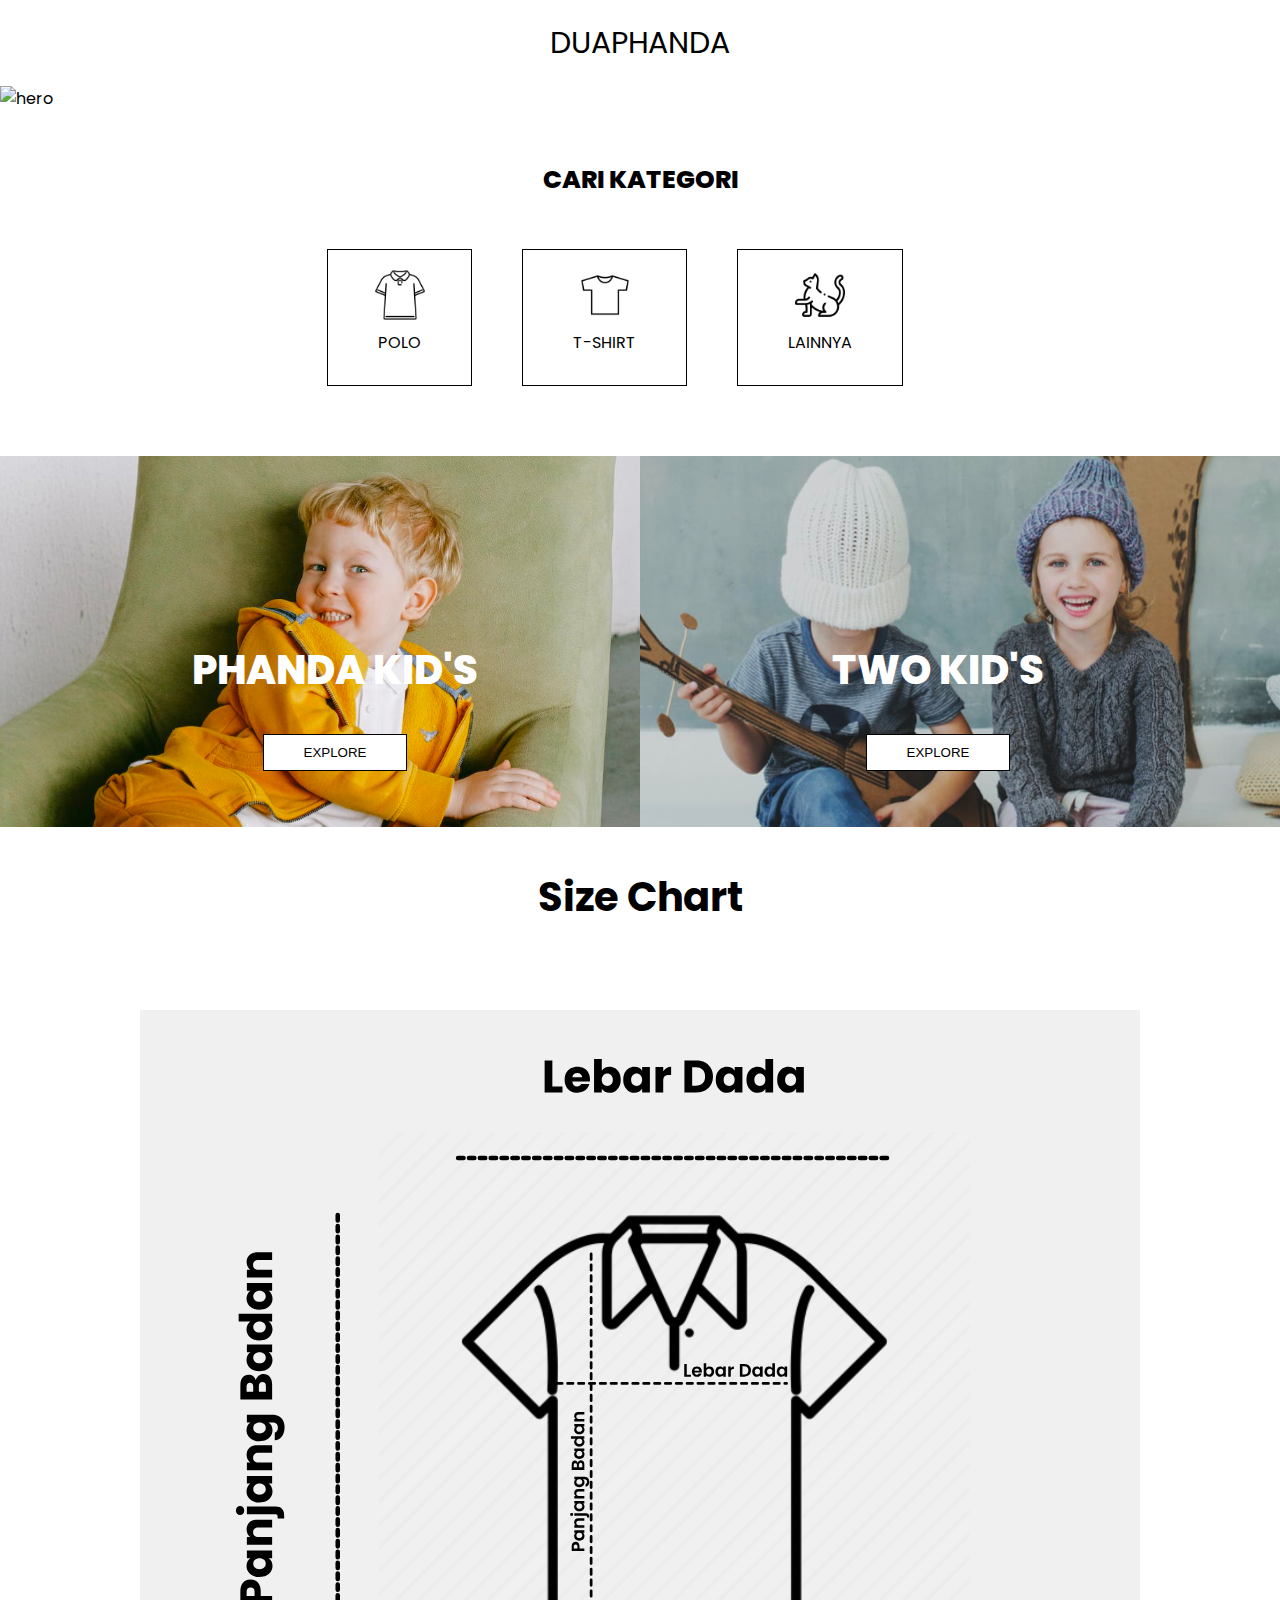
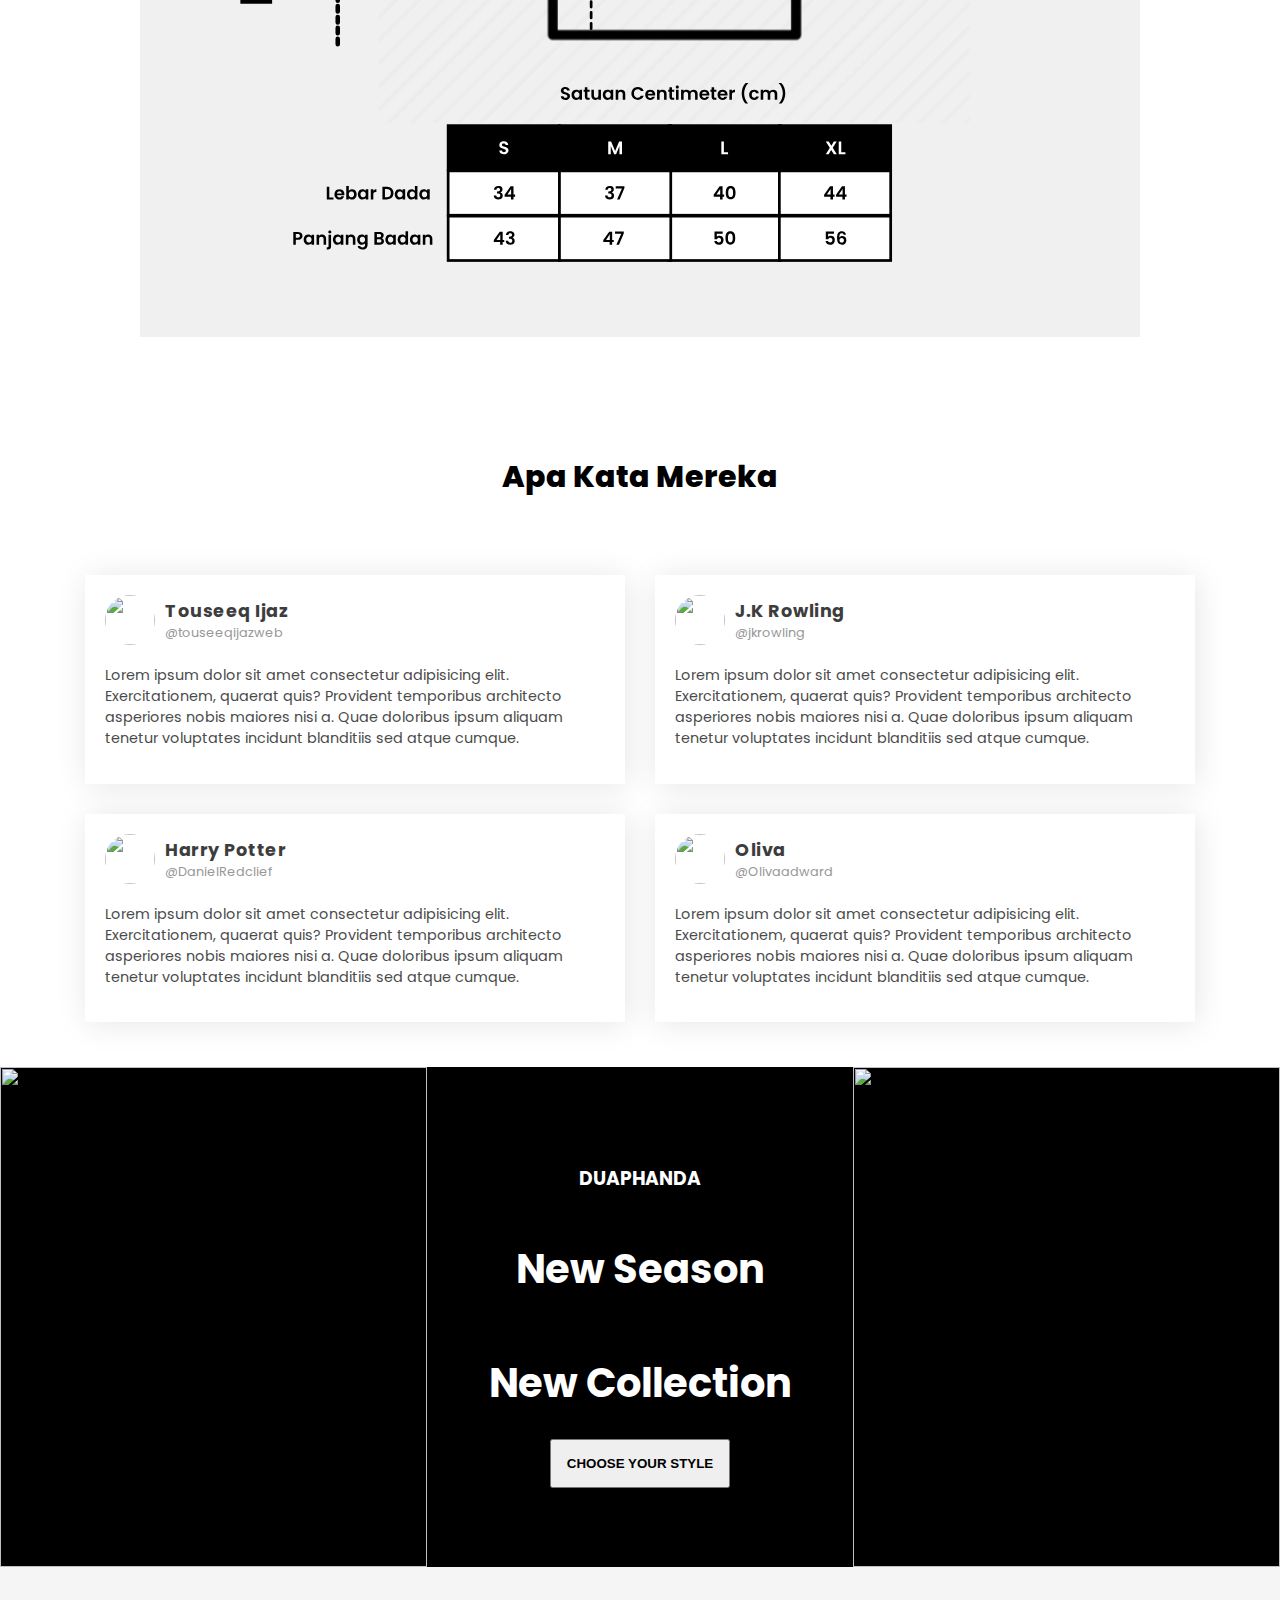
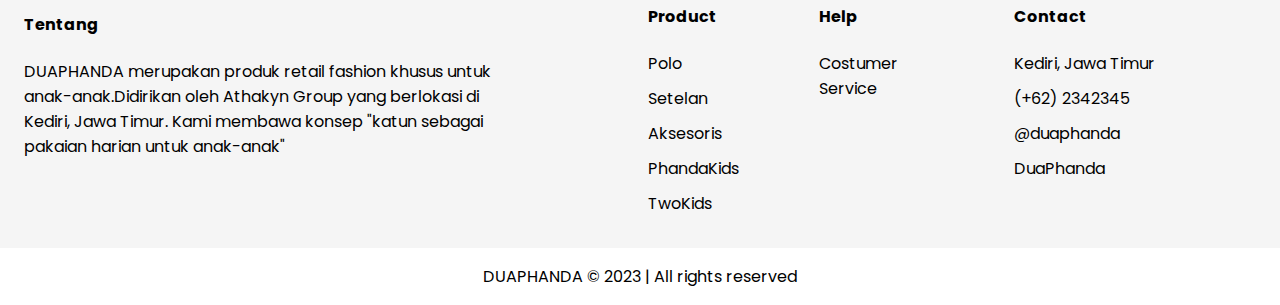
==== commit 011fee61: "change size cart" ====
--- a/public/index.html
+++ b/public/index.html
@@ -96,7 +96,7 @@
       <div class="size-cart">
         <h2 class="size-title">Size Chart</h2>
         <div class="size-wrap">
-          <img src="./img/size-chart.svg" alt="size" class="size-img">
+          <img src="./img/size.svg" alt="size" class="size-img">
         </div>
       </div>
     </section>
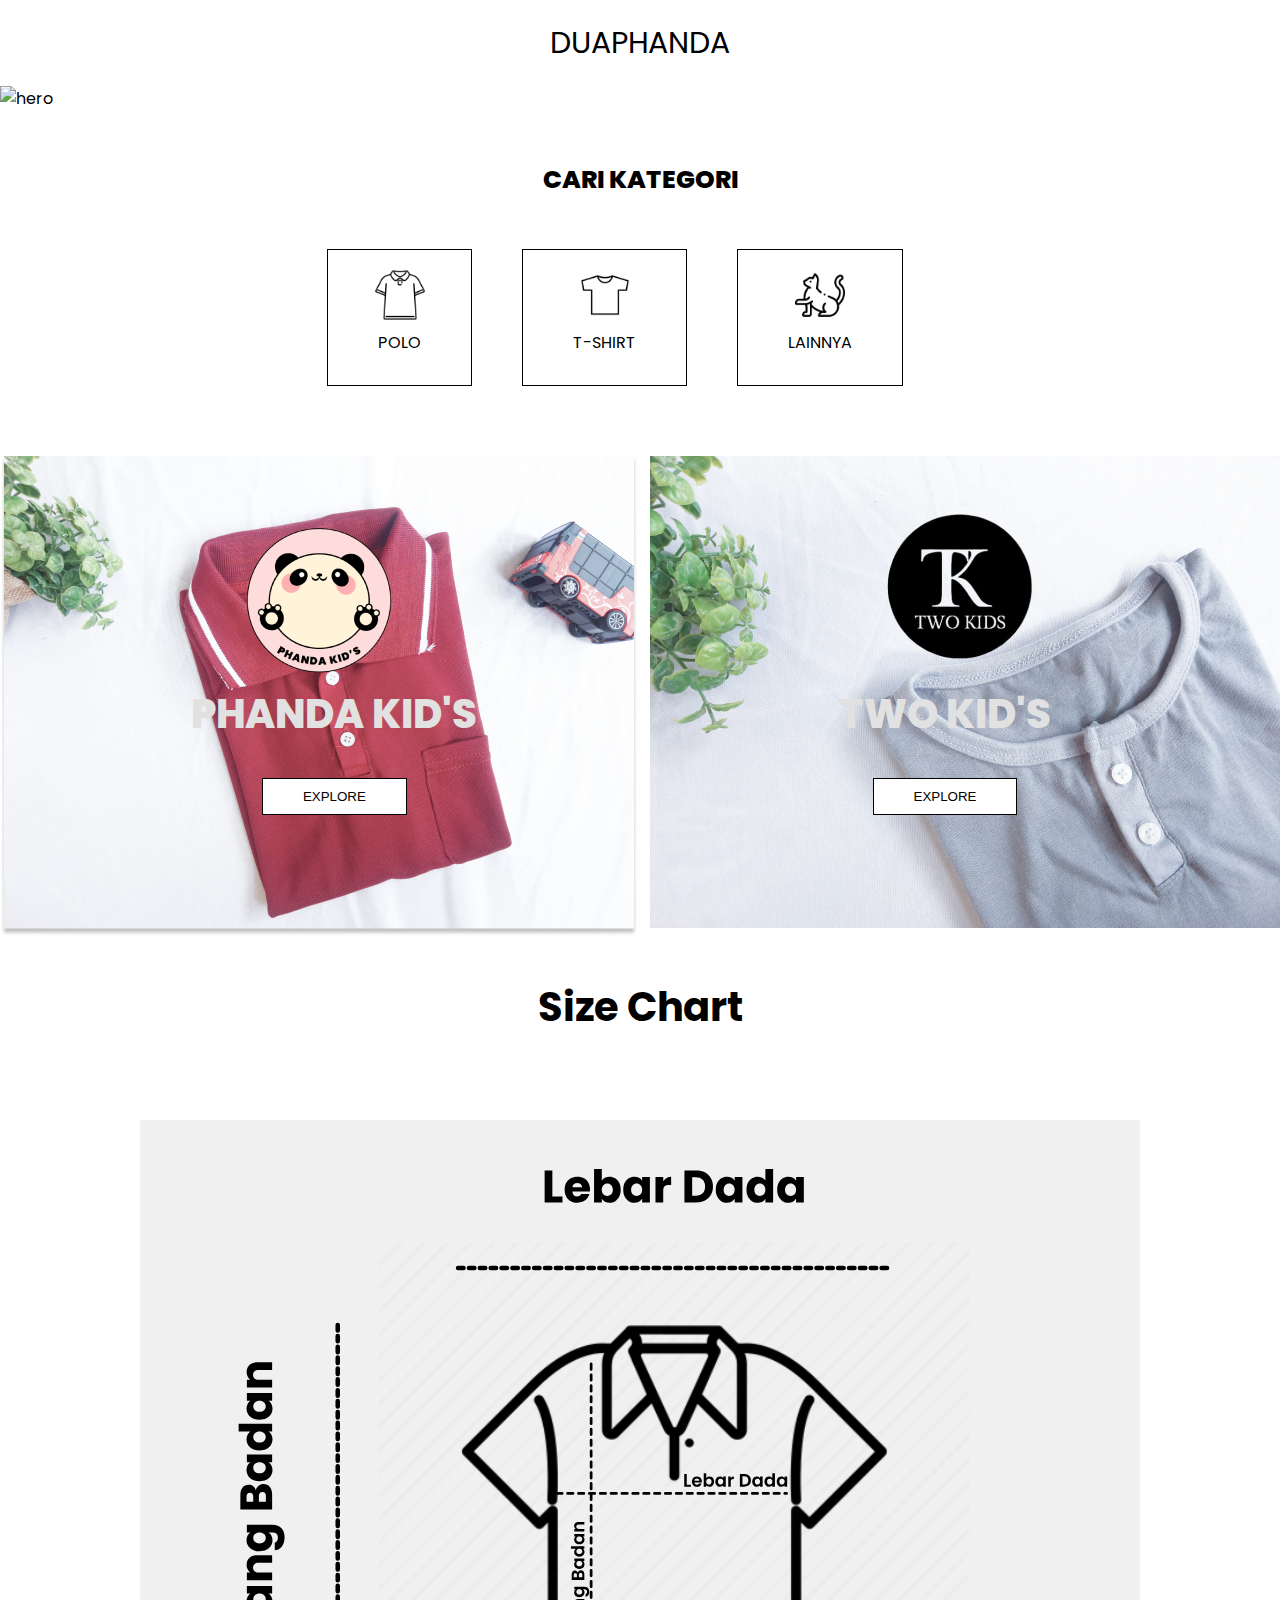
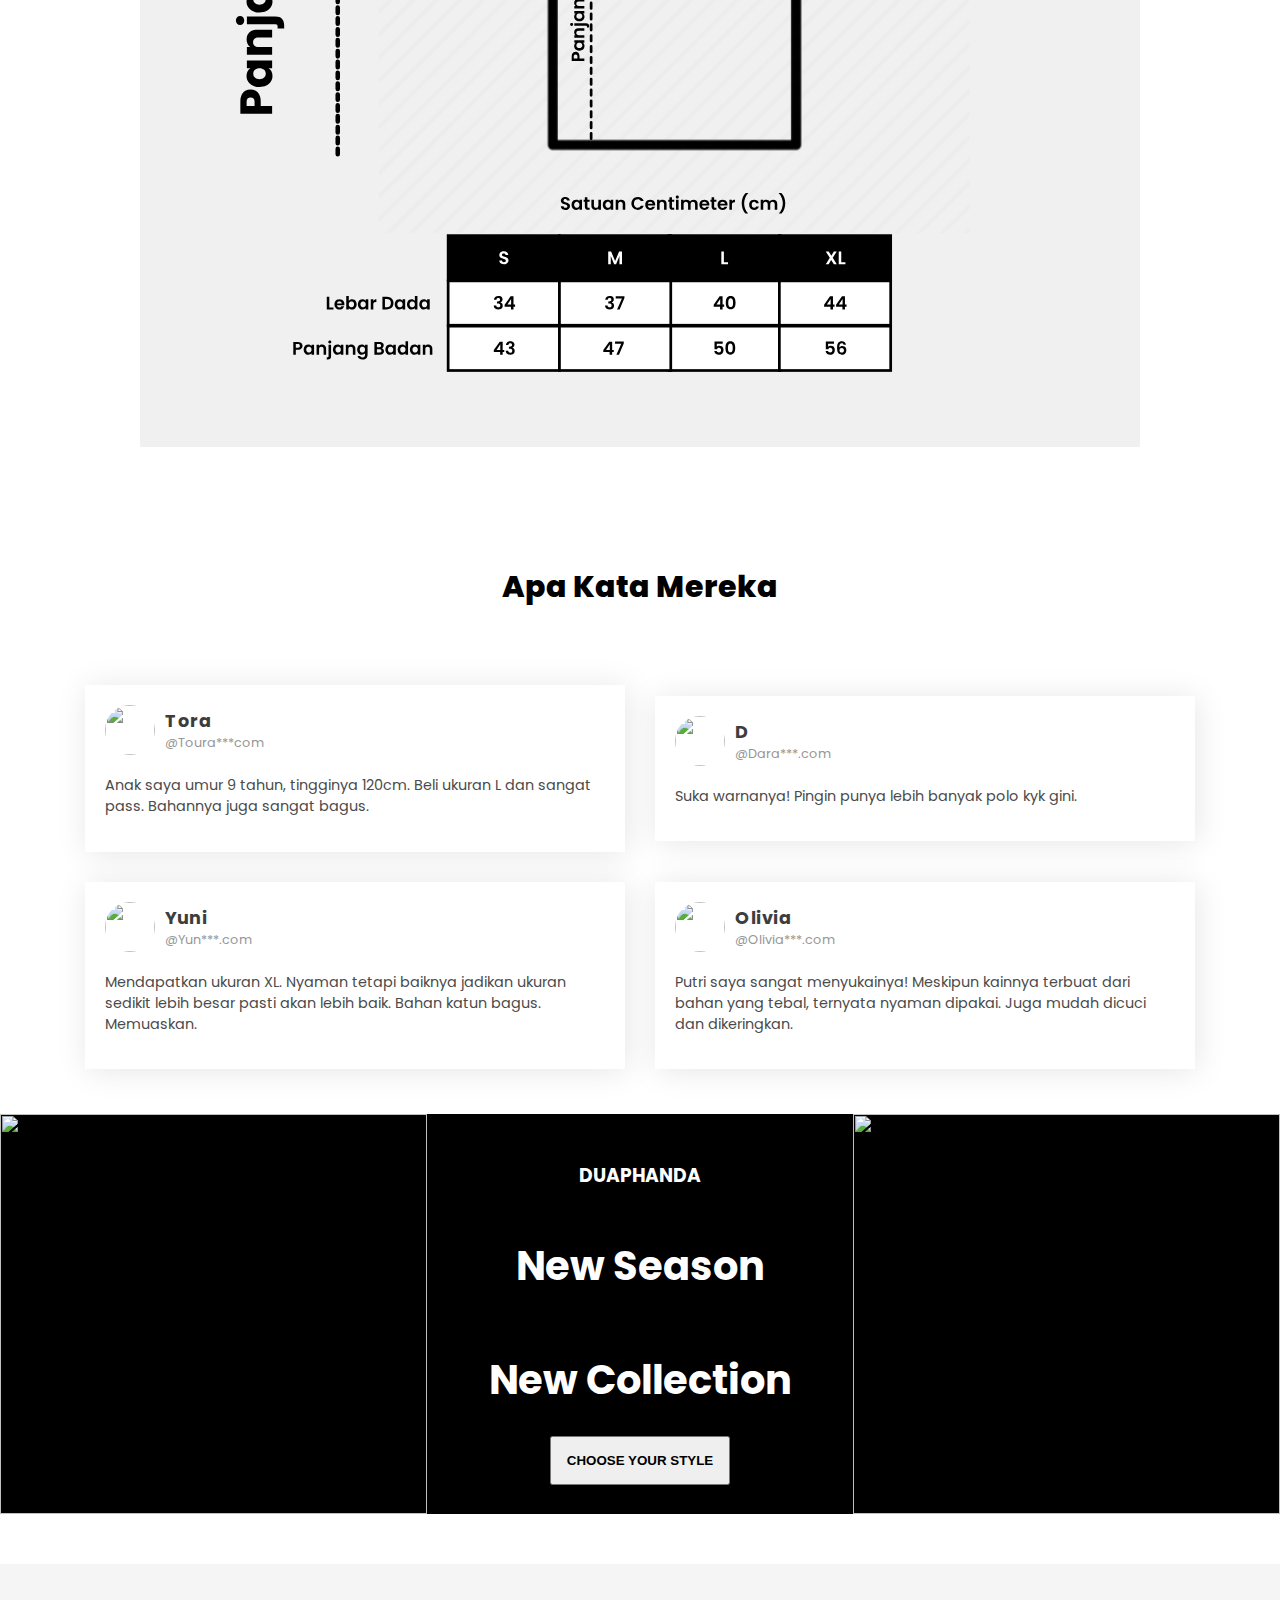
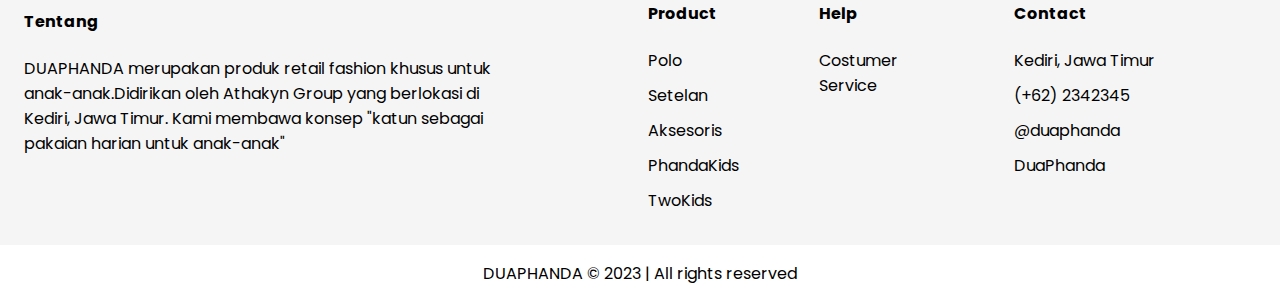
==== commit 59d464ea: "change image" ====
--- a/public/index.html
+++ b/public/index.html
@@ -77,7 +77,7 @@
                 <button class="gallery-btn">EXPLORE</button>
               </a>
             </div>
-            <img src="./img/phanda.svg" alt="gallery1" class="gallery-img1">
+            <img src="./img/pd.png" alt="gallery1" class="gallery-img1">
           </div>
           <div class="gallery-1">
             <div class="btn-wrap">
@@ -86,7 +86,7 @@
                 <button class="gallery-btn">EXPLORE</button>
               </a>
             </div>
-            <img src="./img/two.svg" alt="gallery2" class="gallery-img2">
+            <img src="./img/tw.png" alt="gallery2" class="gallery-img2">
           </div>
         </div>
       </div>
@@ -121,8 +121,8 @@
               </div>
               <!--name-and-username-->
               <div class="name-user">
-                <strong>Touseeq Ijaz</strong>
-                <span>@touseeqijazweb</span>
+                <strong>Tora</strong>
+                <span>@Toura***com</span>
               </div>
             </div>
             <!--reviews------>
@@ -137,9 +137,7 @@
           </div>
           <!--Comments---------------------------------------->
           <div class="client-comment">
-            <p>Lorem ipsum dolor sit amet consectetur adipisicing elit. Exercitationem, quaerat quis? Provident
-              temporibus architecto asperiores nobis maiores nisi a. Quae doloribus ipsum aliquam tenetur
-              voluptates incidunt blanditiis sed atque cumque.</p>
+            <p>Anak saya umur 9 tahun, tingginya 120cm. Beli ukuran L dan sangat pass. Bahannya juga sangat bagus.</p>
           </div>
         </div>
         <!--BOX-2-------------->
@@ -155,8 +153,8 @@
               </div>
               <!--name-and-username-->
               <div class="name-user">
-                <strong>J.K Rowling</strong>
-                <span>@jkrowling</span>
+                <strong>D</strong>
+                <span>@Dara***.com</span>
               </div>
             </div>
             <!--reviews------>
@@ -171,9 +169,7 @@
           </div>
           <!--Comments---------------------------------------->
           <div class="client-comment">
-            <p>Lorem ipsum dolor sit amet consectetur adipisicing elit. Exercitationem, quaerat quis? Provident
-              temporibus architecto asperiores nobis maiores nisi a. Quae doloribus ipsum aliquam tenetur
-              voluptates incidunt blanditiis sed atque cumque.</p>
+            <p>Suka warnanya! Pingin punya lebih banyak polo kyk gini.</p>
           </div>
         </div>
         <!--BOX-3-------------->
@@ -189,8 +185,8 @@
               </div>
               <!--name-and-username-->
               <div class="name-user">
-                <strong>Harry Potter</strong>
-                <span>@DanielRedclief</span>
+                <strong>Yuni</strong>
+                <span>@Yun***.com</span>
               </div>
             </div>
             <!--reviews------>
@@ -205,9 +201,8 @@
           </div>
           <!--Comments---------------------------------------->
           <div class="client-comment">
-            <p>Lorem ipsum dolor sit amet consectetur adipisicing elit. Exercitationem, quaerat quis? Provident
-              temporibus architecto asperiores nobis maiores nisi a. Quae doloribus ipsum aliquam tenetur
-              voluptates incidunt blanditiis sed atque cumque.</p>
+            <p>Mendapatkan ukuran XL. Nyaman tetapi baiknya jadikan ukuran sedikit lebih besar pasti akan lebih baik.
+              Bahan katun bagus. Memuaskan.</p>
           </div>
         </div>
         <!--BOX-4-------------->
@@ -223,8 +218,8 @@
               </div>
               <!--name-and-username-->
               <div class="name-user">
-                <strong>Oliva</strong>
-                <span>@Olivaadward</span>
+                <strong>Olivia</strong>
+                <span>@Olivia***.com</span>
               </div>
             </div>
             <!--reviews------>
@@ -233,17 +228,17 @@
               <i class="fas fa-star"></i>
               <i class="fas fa-star"></i>
               <i class="fas fa-star"></i>
-              <i class="far fa-star"></i>
+              <i class="fas fa-star"></i>
               <!--Empty star-->
             </div>
           </div>
           <!--Comments---------------------------------------->
           <div class="client-comment">
-            <p>Lorem ipsum dolor sit amet consectetur adipisicing elit. Exercitationem, quaerat quis? Provident
-              temporibus architecto asperiores nobis maiores nisi a. Quae doloribus ipsum aliquam tenetur
-              voluptates incidunt blanditiis sed atque cumque.</p>
-          </div>
-        </div>
+            <p>Putri saya sangat menyukainya! Meskipun kainnya terbuat dari bahan yang tebal, ternyata nyaman dipakai.
+              Juga mudah dicuci dan dikeringkan.</p>
+          </div>
+        </div>
+        
       </div>
     </section>
 
@@ -251,7 +246,7 @@
       <div class="newSeason">
         <div class="nsItem">
           <img
-            src="https://images.unsplash.com/photo-1525507119028-ed4c629a60a3?ixlib=rb-4.0.3&ixid=MnwxMjA3fDB8MHxwaG90by1wYWdlfHx8fGVufDB8fHx8&auto=format&fit=crop&w=870&q=80"
+            src="./img/ns-head1.png"
             alt="" class="nsImg">
         </div>
         <div class="nsItem">
@@ -264,7 +259,7 @@
         </div>
         <div class="nsItem">
           <img
-            src="https://images.unsplash.com/photo-1504198458649-3128b932f49e?ixlib=rb-4.0.3&ixid=MnwxMjA3fDB8MHxwaG90by1wYWdlfHx8fGVufDB8fHx8&auto=format&fit=crop&w=687&q=80"
+            src="./img/ns-head2.png"
             alt="" class="nsImg">
         </div>
       </div>
--- a/public/app.css
+++ b/public/app.css
@@ -124,11 +124,12 @@
 .gallery-title {
     font-size: 40px;
     font-weight: 800;
-    color: #fff;
+    color: #e1e1e1;
 }
 
 .newSeason {
     display: flex;
+    margin-bottom: 50px;
 }
 
 .nsItem {
@@ -144,7 +145,7 @@
 
 .nsImg {
     width: 100%;
-    height: 500px;
+    height: 400px;
 }
 
 .nsTitle {
@@ -418,7 +419,7 @@
     }
 
     .btn-wrap {
-        top: 20%;
+        top: 35%;
     }
 
     .uu {
@@ -480,4 +481,8 @@
     .foot-txt {
         margin-left: 10px;
     }
+    .nImg{
+        width: 100%;
+        height: 300px;
+    }
 }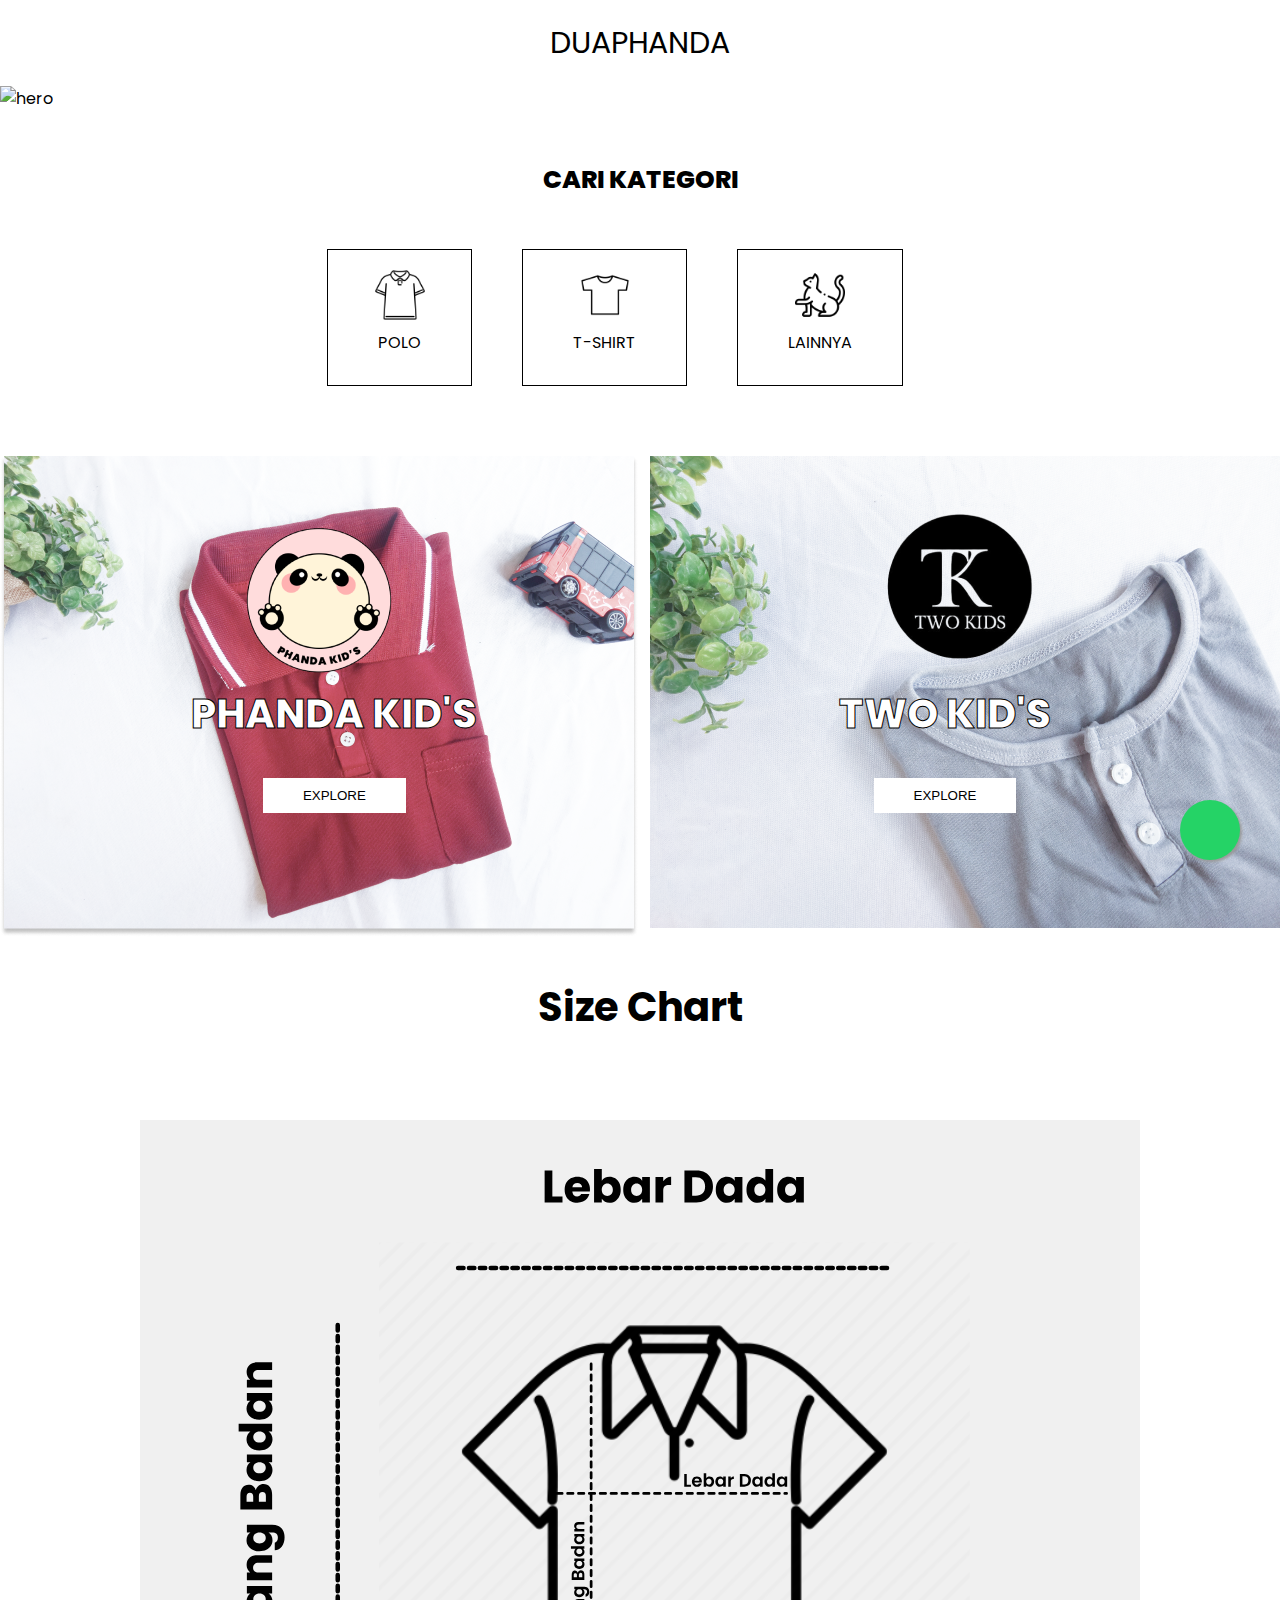
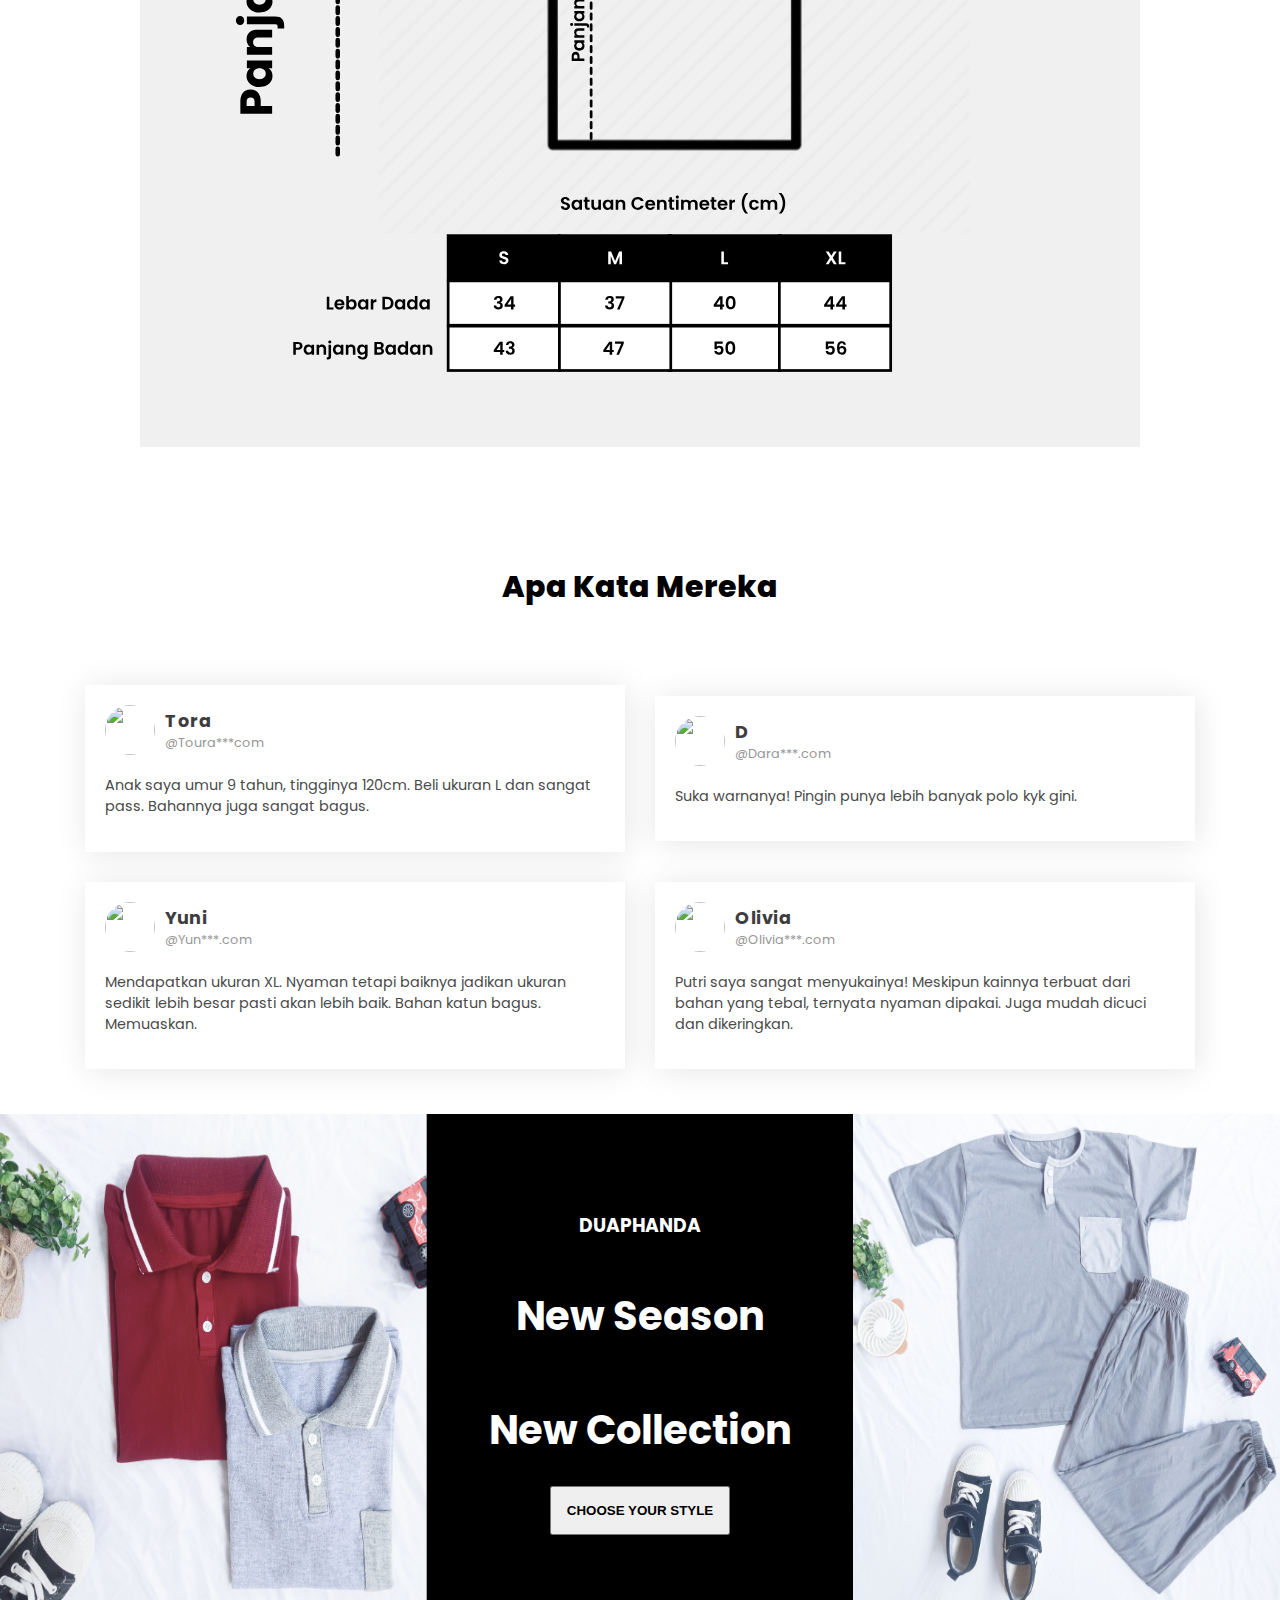
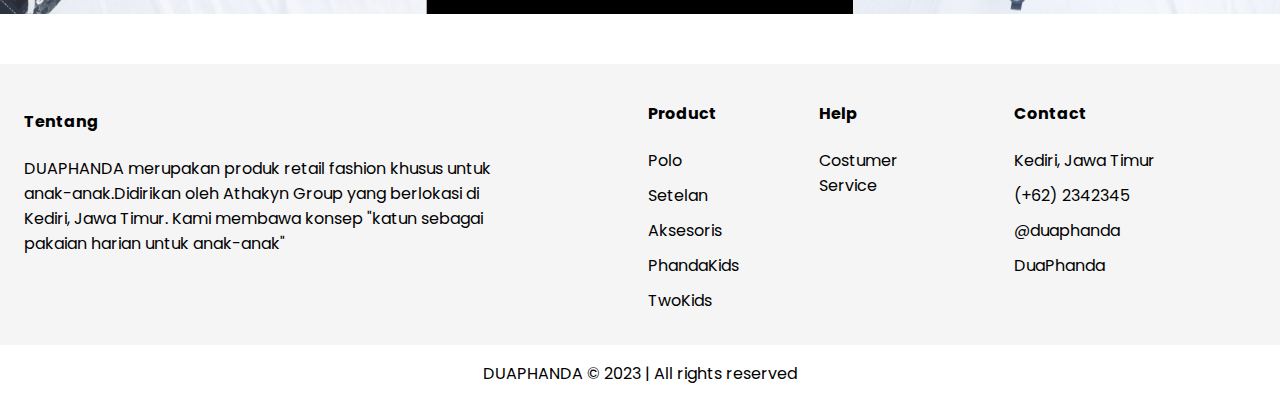
==== commit 264ca98b: "add floating wa" ====
--- a/public/index.html
+++ b/public/index.html
@@ -238,16 +238,14 @@
               Juga mudah dicuci dan dikeringkan.</p>
           </div>
         </div>
-        
+
       </div>
     </section>
 
     <section>
       <div class="newSeason">
         <div class="nsItem">
-          <img
-            src="./img/ns-head1.png"
-            alt="" class="nsImg">
+          <img src="./img/ban1.png" alt="" class="nsImg">
         </div>
         <div class="nsItem">
           <h3 class="nsTitleSm">DUAPHANDA</h3>
@@ -258,9 +256,7 @@
           </a>
         </div>
         <div class="nsItem">
-          <img
-            src="./img/ns-head2.png"
-            alt="" class="nsImg">
+          <img src="./img/ban2.png" alt="" class="nsImg">
         </div>
       </div>
     </section>
@@ -312,6 +308,8 @@
     </div>
   </div>
 
+   <a href="#" class="floating" target="_blank">
+     <i class="fab fa-whatsapp fab-icon wa"></i>
   <script src="./app.js"></script>
 </body>
 
--- a/public/app.css
+++ b/public/app.css
@@ -25,6 +25,24 @@
 
 li {
     margin-bottom: 10px;
+}
+.floating {
+    position: fixed;
+    width: 60px;
+    height: 60px;
+    bottom: 40px;
+    right: 40px;
+    background-color: #25d366;
+    color: #fff;
+    border-radius: 50px;
+    text-align: center;
+    font-size: 30px;
+    box-shadow: 2px 2px 3px #999;
+    z-index: 100;
+    align-items: center;
+}
+.wa{
+    margin-top: 15px;
 }
 
 .navbar {
@@ -108,7 +126,7 @@
     background-color: #fff;
     color: #000;
     cursor: pointer;
-    border: 1px solid #000;
+    border: none;
 }
 
 .gallery-btn:hover {
@@ -124,7 +142,8 @@
 .gallery-title {
     font-size: 40px;
     font-weight: 800;
-    color: #e1e1e1;
+    color: #ffffff;
+    -webkit-text-stroke: 1px black;
 }
 
 .newSeason {
@@ -145,7 +164,7 @@
 
 .nsImg {
     width: 100%;
-    height: 400px;
+    height: 500px;
 }
 
 .nsTitle {
@@ -481,8 +500,8 @@
     .foot-txt {
         margin-left: 10px;
     }
-    .nImg{
+    .nsImg{
         width: 100%;
-        height: 300px;
+        height: 400px;
     }
 }